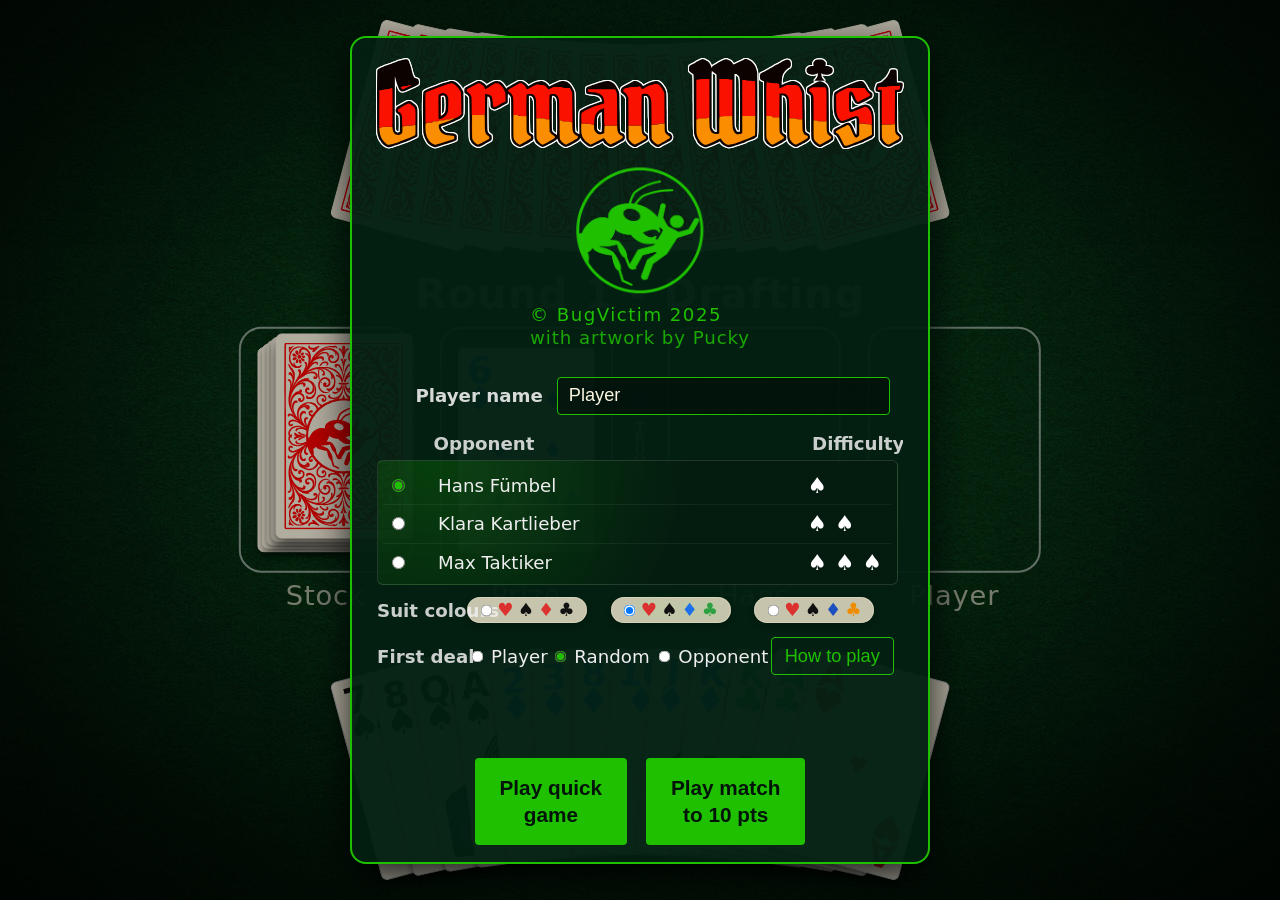
==== Index.html @ b6be08f4 "Add card-shove-2 flip SFX" ====
<!DOCTYPE html>
<html lang="en">
<head>
  <meta charset="UTF-8" />
  <meta name="viewport" content="width=device-width, initial-scale=1.0" />
  <title>German Whist Prototype</title>
  <link rel="stylesheet" href="./gw.css">
</head>
<body>
  <div id="game-area">
    <div id="info-bar"></div>

    <!-- Name labels -->
    <div id="ai-name" class="name-label"></div>
    <div id="player-name" class="name-label"></div>

    <div class="row" id="top-row">
      <div id="ai-hand"></div>
      <div id="ai-won" class="won-stack"></div>
    </div>

    <!-- Round label, overlaid, does not move the boxes -->
    <div id="round-label"></div>

    <!-- Centre trump marker (painted on baize) -->
    <div id="trump-marker">
      <div id="trump-suit-top" class="trump-suit">?</div>

      <div id="trump-word" class="trump-word" aria-label="TRUMP">
        <span>T</span><span>R</span><span>U</span><span>M</span><span>P</span>
      </div>

      <div id="trump-suit-bottom" class="trump-suit">?</div>
    </div>

    <div id="table">
      <div class="table-slot" id="deck-area">
        <div class="deck-col">
          <div>Stock</div>
          <div id="deck-slot"></div>
        </div>
        <div class="deck-col">
          <div>Prize</div>
          <div id="prize-slot"></div>
        </div>
      </div>

      <div class="table-slot" id="ai-play-area">
        <div>AI play</div>
        <div id="ai-play-slot"></div>
      </div>

      <div class="table-slot" id="player-play-area">
        <div>You</div>
        <div id="player-play-slot"></div>
      </div>
    </div>

    <div class="row">
      <div id="player-hand"></div>
      <div id="player-won" class="won-stack"></div>
    </div>

    <div id="controls"></div>
  </div>

<!-- START OVERLAY -->
<div id="start-overlay">
  <div id="start-panel">

    <div class="start-panel-header">
      <div class="start-header">
        <img src="GWText.svg" alt="German Whist" class="start-title-logo">
      </div>

      <div class="start-logo-row">
        <img src="logo.svg" alt="BugVictim logo" class="start-logo">
        <div class="start-copyright-group">
          <div class="start-copyright">© BugVictim 2025</div>
          <div class="start-artwork-credit">with artwork by Pucky</div>
        </div>
      </div>
    </div>

    <div class="start-panel-content">

    <div class="start-body">

      <!-- PLAYER NAME -->
      <div class="start-field-row">
        <label for="player-name-input">Player name</label>
        <input id="player-name-input"
               type="text"
               value="Player"
               placeholder="Player"
               maxlength="20">
      </div>

      <!-- OPPONENT -->
      <div class="opponent-block">
        <div class="opponent-title-row">
          <div></div>
          <div>Opponent</div>
          <div>Difficulty</div>
        </div>

        <div class="opponent-rows">

          <div class="opponent-row">
            <div>
              <input type="radio" name="opponent" id="opp-hans"
                     value="easy" data-label="Hans Fümbel" checked>
            </div>
            <label for="opp-hans" class="opponent-name">Hans Fümbel</label>
            <div class="opponent-rating"><span class="pip">♠</span></div>
          </div>

          <div class="opponent-row">
            <div>
              <input type="radio" name="opponent" id="opp-klara"
                     value="medium" data-label="Klara Kartlieber">
            </div>
            <label for="opp-klara" class="opponent-name">Klara Kartlieber</label>
            <div class="opponent-rating">
              <span class="pip">♠</span><span class="pip">♠</span>
            </div>
          </div>

          <div class="opponent-row">
            <div>
              <input type="radio" name="opponent" id="opp-max"
                     value="hard" data-label="Max Taktiker">
            </div>
            <label for="opp-max" class="opponent-name">Max Taktiker</label>
            <div class="opponent-rating">
              <span class="pip">♠</span><span class="pip">♠</span><span class="pip">♠</span>
            </div>
          </div>

        </div>
      </div>

      <!-- SUIT COLOURS -->
      <div class="suitcolors-block">
        <table class="settings4" id="suitcolors-table" role="presentation">
          <tr>
            <th class="settings4-label">Suit colours</th>
            <td class="settings4-opt">
              <label class="suit-pill">
                <input type="radio" name="suitcolors" value="classic">
                <span class="pill-suits classic">
                  <span>♥</span><span>♠</span><span>♦</span><span>♣</span>
                </span>
              </label>
            </td>
            <td class="settings4-opt">
              <label class="suit-pill">
                <input type="radio" name="suitcolors" value="rbbg" checked>
                <span class="pill-suits rbbg">
                  <span>♥</span><span>♠</span><span>♦</span><span>♣</span>
                </span>
              </label>
            </td>
            <td class="settings4-opt">
              <label class="suit-pill">
                <input type="radio" name="suitcolors" value="rbbo">
                <span class="pill-suits rbbo">
                  <span>♥</span><span>♠</span><span>♦</span><span>♣</span>
                </span>
              </label>
            </td>
          </tr>
        </table>
      </div>

      <!-- FIRST DEAL -->
      <div class="firstdeal-block">
<table class="firstdeal-table" role="presentation">
  <colgroup>
    <col style="width:18%;">  <!-- First deal label -->
    <col style="width:16%;">  <!-- Player -->
    <col style="width:20%;">  <!-- Random -->
    <col style="width:16%;">  <!-- Opponent -->
    <col style="width:30%;">  <!-- How to play -->
  </colgroup>          <tr>
            <td class="firstdeal-cell firstdeal-label">First deal</td>

            <td class="firstdeal-cell">
              <label class="firstdeal-option">
                <input type="radio" name="firstdeal" value="player">
                <span>Player</span>
              </label>
            </td>

            <td class="firstdeal-cell">
              <label class="firstdeal-option">
                <input type="radio" name="firstdeal" value="random" checked>
                <span>Random</span>
              </label>
            </td>

            <td class="firstdeal-cell">
              <label class="firstdeal-option">
                <input type="radio" name="firstdeal" value="opponent">
                <span>Opponent</span>
              </label>
            </td>

            <td class="firstdeal-cell firstdeal-actions" align="right">
              <button id="btn-instructions" type="button">How to play</button>
            </td>
          </tr>
        </table>
      </div>

    </div>
    </div> <!-- Close start-panel-content -->

    <!-- GAME RESULTS -->
    <div id="results-panel" style="display:none;">
      <div class="results-content">
        <h2 id="results-winner"></h2>
        <div id="results-subtitle"></div>
        <div id="results-ruler" aria-label="Score ruler"></div>
        <div id="results-match-table" style="display:none;"></div>
        <div class="results-buttons">
          <button id="btn-next-game" style="display:none;">Next Game</button>
          <button id="btn-close-results">Close</button>
        </div>
      </div>
    </div>

    <!-- MAIN BUTTONS -->
    <div class="start-panel-footer">
      <div class="start-buttons">
        <div class="start-buttons-main">
          <button id="btn-quick">Play quick<br>game</button>
          <button id="btn-match">Play match<br>to 10 pts</button>
        </div>
      </div>
    </div>

    <!-- INSTRUCTIONS -->
    <div id="instructions-panel" style="display:none;">
      <div class="instructions-content">

        <h3>Rules</h3>
        <ul>
          <li>A standard 52 card deck is used.</li>

          <li>
            Each player is dealt 13 cards.
            The next card turned face up becomes the first prize card
            and its suit determines trump for the entire game.
          </li>

          <li>The game is played in two rounds of 13 tricks.</li>

          <li>
            One player leads a trick by playing a card.
            The other player follows.
            You must follow suit if you can.
            If you cannot, you may play any card.
            The highest card of the suit led wins the trick, unless a trump is played, 
            in which case the highest trump wins.
          </li>

          <li>The winner of a trick leads the next trick.</li>

          <li>
            <strong>Round 1 - Drafting</strong><br>
            The winner of each trick takes the face up prize card.
            The loser draws the next card from the stock.
            A new prize card is then revealed.
          </li>

          <li>
            <strong>Round 2 - Scoring</strong><br>
            After the stock is empty, players play the remaining tricks
            using the hands they have built.
          </li>

          <li>
            The First deal setting decides who is the dealer in the first game. 
            The dealer alternates in subsequent games. The non-dealer leads the first trick.
          </li>

          <li>
            At the end of the game, you score 1 point for every trick won above six.
          </li>
        </ul>

        <h3>Tips</h3>
        <ul>
          <li>
            In Round 1 you are not just trying to win tricks.
            You are building a strong hand for Round 2.
          </li>

          <li>
            Sometimes it is better to lose a trick if you think
            the stock card will be better than the prize card.
          </li>

          <li>
            When it is your turn your name will glow
            and legal cards will rise slightly from your hand.
          </li>

          <li>
            If you cannot win a trick you should play your worst legal card.
          </li>

          <li>
            Keep track of trump and high cards that have already been played.
          </li>
        </ul>

      </div>

      <div class="instructions-footer">
        <button id="btn-instructions-done">Done</button>
      </div>
    </div>

  </div>
</div>

  <style>
    /* Suit colour settings (wiring comes later) */
    .suitcolors-block { margin-top: 12px; }
    .suitcolors-title { font-weight: 700; margin-bottom: 8px; }
    .suitcolors-row { display: grid; gap: 8px; }
    .suitcolors-option {
      display: grid;
      grid-template-columns: auto auto 1fr;
      align-items: center;
      gap: 10px;
      cursor: pointer;
      user-select: none;
    }
    .suitcolors-samples { display: inline-flex; gap: 6px; font-weight: 800; }
    .sc-heart, .sc-diamond { color: #dc322f; } /* default sample: red */
    .sc-spade, .sc-club { color: #111; }       /* default sample: black */
    .sc-blue { color: #1f6feb; }
    .sc-green { color: #2ea043; }
    .sc-diffblue { color: #1b4fbf; }
    .sc-orange { color: #f08c00; }
  </style>

  <script src="./AI3.js"></script>
  <script src="./gw-core.js"></script>

  <!-- standalone instructions overlay removed: instructions live inside the start overlay now -->

  <script>
    class TableView {
      constructor(cardView, dom) {
        this.cardView = cardView;
        this.dom = dom;
      }

      render(
        state,
        onPlayerCardClick,
        highlight = null,
        playerGapIndex = null,
        overrideTrickCards = null,
        legalMoves = null
      ) {
        this.renderHands(
          state.playerHand,
          state.aiHand,
          onPlayerCardClick,
          highlight,
          playerGapIndex,
          legalMoves
        );

        this.renderDeckAndPrize(state.stockCount, state.prizeCard, state.phase);

        const trickCardsForTable = overrideTrickCards ?? state.trickCards;
        this.renderTable(trickCardsForTable);

        this.renderWonStacks(state.playerWonCount, state.aiWonCount);

        if (document && document.body) {
          document.body.setAttribute("data-phase", state.phase);
        }
      }

      renderHands(
        playerCards,
        aiCards,
        onPlayerCardClick,
        highlight,
        playerGapIndex,
        legalMoves = null
      ) {
        const aiHandDiv = this.dom.aiHand;
        const playerHandDiv = this.dom.playerHand;

        aiHandDiv.innerHTML = "";
        playerHandDiv.innerHTML = "";

        const highlightPlayer = highlight && highlight.player ? highlight.player : [];
        const highlightAi     = highlight && highlight.ai ? highlight.ai      : [];

        const scale = layoutMetrics.scale;
        const insetBase = 18 * scale;
        const cardHeight = layoutMetrics.cardHeight;
        const containerHeight = cardHeight + 2 * insetBase;

        const aiCardTop = 0;
        const playerCardTop = containerHeight - cardHeight;

        const aiN = aiCards.length;
        const aiTotalSlots = Math.max(aiN, 1);
        const aiSlots = [];
        for (let i = 0; i < aiTotalSlots; i++) {
          aiSlots.push(computeAiFanSlot(i, aiTotalSlots, scale));
        }

        // --- AI HAND (backs only) ---
        aiCards.forEach((card, i) => {
          const pos = aiSlots[i];
          const back = this.cardView.createCardElement(null, { back: true });

          back.style.top = aiCardTop + "px";
          back.style.setProperty("--fan-x", pos.offsetX + "px");
          back.style.setProperty("--fan-y", pos.offsetY + "px");
          back.style.setProperty("--fan-angle", (-pos.angle) + "deg");

          back.style.zIndex = 100 + i;
          if (highlightAi.includes(card)) back.classList.add("card-highlight");
          aiHandDiv.appendChild(back);
        });

        // --- PLAYER HAND (sorted, with legal-move tagging) ---
        const indexed = playerCards.map((card, idx) => ({ card, idx }));
        // Player hand suit order: Spades, Diamonds, Clubs, Hearts (L→R)
        const suitOrder = { "♠": 0, "♦": 1, "♣": 2, "♥": 3 };
        indexed.sort((a, b) => {
          const s = suitOrder[a.card.suit] - suitOrder[b.card.suit];
          if (s !== 0) return s;
          return a.card.value - b.card.value;
        });

        const anim = window.__playerAnim || null;

        let staticList = indexed;
        let totalSlots;

        if (anim) {
          let removed = false;
          staticList = indexed.filter(obj => {
            if (!removed && obj.card === anim.card) {
              removed = true;
              return false;
            }
            return true;
          });
          totalSlots = staticList.length + 1;
        } else {
          totalSlots = indexed.length;
        }

        const slots = [];
        for (let i = 0; i < totalSlots; i++) {
          slots.push(computePlayerFanSlot(i, totalSlots, scale));
        }

        let staticIndex = 0;

        const drawStaticCard = (slot, cardObj) => {
          const pos = slots[slot];
          const div = this.cardView.createCardElement(cardObj.card, { clickable: true });

          div.style.top  = playerCardTop + "px";
          div.style.setProperty("--fan-x", pos.offsetX + "px");
          div.style.setProperty("--fan-y", pos.offsetY + "px");
          div.style.setProperty("--fan-angle", pos.angle + "deg");

          div.style.zIndex = slot + 100;

          const isLegal =
            Array.isArray(legalMoves) && legalMoves.includes(cardObj.idx);

          if (isLegal) {
            div.classList.add("legal-move");
          }

          if (highlightPlayer.includes(cardObj.card)) {
            div.classList.add("card-highlight");
          }

          div.addEventListener("click", (e) =>
            onPlayerCardClick(cardObj.idx, e.currentTarget)
          );
          playerHandDiv.appendChild(div);
        };

        for (let slot = 0; slot < totalSlots; slot++) {
          if (anim && slot === anim.destSlot) {
            const pos = slots[slot];

            let div;
            if (anim.sourceType === "deck") {
              div = this.cardView.createCardElement(null, { back: true });
            } else {
              div = this.cardView.createCardElement(anim.card);
            }

            const dx = anim.curX - anim.destX;
            const dy = anim.curY - anim.destY;
            const ang = (1 - anim.progress) * 0 + anim.progress * pos.angle;

            div.style.top  = playerCardTop + "px";
            div.style.setProperty("--fan-x", (pos.offsetX + dx) + "px");
            div.style.setProperty("--fan-y", (pos.offsetY + dy) + "px");
            div.style.setProperty("--fan-angle", ang + "deg");

            div.style.zIndex = slot + 100;
            div.classList.add("card-incoming-player");
            playerHandDiv.appendChild(div);
            continue;
          }

          if (staticIndex < staticList.length) {
            drawStaticCard(slot, staticList[staticIndex]);
            staticIndex++;
          }
        }
      }

      renderDeckAndPrize(stockCount, prizeCard, phase) {
        const deckSlot = this.dom.deckSlot;
        const prizeSlot = this.dom.prizeSlot;
        deckSlot.innerHTML = "";
        prizeSlot.innerHTML = "";

        deckSlot.style.position = "relative";

        const suppressPrize = (phase === "draw" && window.__delayPrizeReveal);

        if (stockCount > 0 && phase === "draw") {
          let visibleLayers;
          if (stockCount >= 20) visibleLayers = 5;
          else if (stockCount >= 15) visibleLayers = 4;
          else if (stockCount >= 9) visibleLayers = 3;
          else if (stockCount >= 4) visibleLayers = 2;
          else visibleLayers = 1;

          const scale = layoutMetrics.scale;

          for (let i = 0; i < visibleLayers; i++) {
            const backCard = this.cardView.createCardElement(null, { back: true });
            backCard.style.position = "absolute";

            const xOffset = i * 2 * scale;
            const yOffset = -i * 1.5 * scale;

            backCard.style.left = "50%";
            backCard.style.top  = "50%";
            backCard.style.transform =
              `translate(-50%, -50%) translate(${xOffset}px, ${yOffset}px)`;

            backCard.style.zIndex = 100 + i;
            backCard.style.boxShadow =
              (i === visibleLayers - 1)
                ? `0 ${4 * scale}px ${6 * scale}px rgba(0,0,0,0.55)`
                : `0 ${2 * scale}px ${3 * scale}px rgba(0,0,0,0.35)`;

            deckSlot.appendChild(backCard);
          }
        }

        if (prizeCard && phase === "draw" && !suppressPrize) {
          prizeSlot.appendChild(this.cardView.createCardElement(prizeCard));
        }
      }

      renderTable(trickCards) {
        const aiSlot = this.dom.aiPlaySlot;
        const playerSlot = this.dom.playerPlaySlot;

        aiSlot.innerHTML = "";
        playerSlot.innerHTML = "";

        const aiCard = trickCards.find(t => t.who === "ai");
        const playerCard = trickCards.find(t => t.who === "player");

        if (aiCard) aiSlot.appendChild(this.cardView.createCardElement(aiCard.card));
        if (playerCard) playerSlot.appendChild(this.cardView.createCardElement(playerCard.card));
      }

      renderWonStacks(playerWonCount, aiWonCount) {
        const aiWonDiv = this.dom.aiWon;
        const playerWonDiv = this.dom.playerWon;
        aiWonDiv.innerHTML = "";
        playerWonDiv.innerHTML = "";

        const paintStack = (root, count, direction) => {
          const s = layoutMetrics.scale;
          const step = 24 * s;

          for (let i = 0; i < count; i++) {
            const img = document.createElement("img");
            img.src = "trick.png";
            img.className = "won-trick";

            const y = (direction === "down") ? i * step : -i * step;

            img.style.left = "0px";
            img.style.top = `${y}px`;

            root.appendChild(img);
          }
        };

        paintStack(aiWonDiv, aiWonCount, "down");
        paintStack(playerWonDiv, playerWonCount, "up");
      }

      setStatus(msg) {
        console.log(msg);
      }
    }

    class GameController {
      constructor() {
        this.game = new GermanWhistGame();

        // IMPORTANT: AI difficulty wiring happens here
        // Your AI3.js should accept either:
        //   new GermanWhistAIEngine({ difficulty: "easy"|"medium"|"hard" })
        // OR expose setDifficulty(d)
        this.difficulty = "easy";
        this.aiEngine = new GermanWhistAIEngine({ difficulty: this.difficulty });

        this.ANIM_DURATION = 900;
        this.ANIM_EASE = t => t * t * (3 - 2 * t);
        this.animating = false;
        this.aiTravel = null;

        this.pendingTrickResolution = false;
        this.overlayActive = true;

        this.playerName = "Player";
        this.opponentName = "Hans Fümbel";
        this.opponentId = "opp-hans";
        this.firstDealMode = "random";
        this.matchTarget = 1;
        this.matchMode = "quick";
        this.suitColors = "rbbg"; // default suit colours profile

        // Match score tracking
        this.playerMatchScore = 0;
        this.aiMatchScore = 0;
        this.matchHistory = []; // Array of {playerTricks, aiTricks, playerPoints, aiPoints}

        // SFX
        this.sfx = {
          cardPlace2: new Audio("card-place-2.ogg"),
          cardShove2: new Audio("card-shove-2.ogg")
        };
        this.sfx.cardPlace2.preload = "auto";
        this.sfx.cardPlace2.volume = 0.8;
        try { this.sfx.cardPlace2.load(); } catch (e) { /* ignore */ }

        this.sfx.cardShove2.preload = "auto";
        this.sfx.cardShove2.volume = 0.25;
        try { this.sfx.cardShove2.load(); } catch (e) { /* ignore */ }

        // Load saved settings if available
        try {
          const savedName = localStorage.getItem("gw_playerName");
          if (savedName) this.playerName = savedName;

          const savedOppId = localStorage.getItem("gw_opponentId");
          if (savedOppId) this.opponentId = savedOppId;

          const savedDiff = localStorage.getItem("gw_difficulty");
          if (savedDiff) this.difficulty = savedDiff;

          const savedFirst = localStorage.getItem("gw_firstDeal");
          if (savedFirst) this.firstDealMode = savedFirst;

          const savedMode = localStorage.getItem("gw_matchMode");
          if (savedMode) {
            this.matchMode = savedMode;
            this.matchTarget = (savedMode === "match") ? 10 : 1;
          }

          const savedSuit = localStorage.getItem("gw_suitcolors");
          if (savedSuit) this.suitColors = savedSuit;
        } catch (e) { /* ignore */ }

        // Ensure AI engine reflects loaded difficulty immediately
        if (this.aiEngine && typeof this.aiEngine.setDifficulty === "function") {
          this.aiEngine.setDifficulty(this.difficulty);
        } else if (this.aiEngine && this.aiEngine.config) {
          this.aiEngine.config.difficulty = this.difficulty;
        }

        const cardView = new CardView();
        this.view = new TableView(cardView, {
          aiHand: document.getElementById("ai-hand"),
          playerHand: document.getElementById("player-hand"),
          deckSlot: document.getElementById("deck-slot"),
          prizeSlot: document.getElementById("prize-slot"),
          aiPlaySlot: document.getElementById("ai-play-slot"),
          playerPlaySlot: document.getElementById("player-play-slot"),
          aiWon: document.getElementById("ai-won"),
          playerWon: document.getElementById("player-won")
        });

        this.aiNameEl = document.getElementById("ai-name");
        this.playerNameEl = document.getElementById("player-name");

        const newGameBtn = document.getElementById("new-game-btn");
        if (newGameBtn) {
          newGameBtn.addEventListener("click", () => this.startNewGame());
        }

        this.bindStartOverlay();

        this.updateNameLabels();
        this.startNewGame();
        this.updateTurnHighlight();

        requestAnimationFrame(() => this.positionTrumpMarker());
      }

      playSfx(audio) {
        if (!audio) return;
        try {
          audio.currentTime = 0;
          const p = audio.play();
          if (p && typeof p.catch === "function") p.catch(() => {});
        } catch (e) { /* ignore */ }
      }

      bindStartOverlay() {
        const overlay = document.getElementById("start-overlay");
        const nameInput = document.getElementById("player-name-input");
        const opponentRadios = document.querySelectorAll('input[name="opponent"]');
        const firstDealRadios = document.querySelectorAll('input[name="firstdeal"]');
        const suitRadios = document.querySelectorAll('input[name="suitcolors"]');
        const quickBtn = document.getElementById("btn-quick");
        const matchBtn = document.getElementById("btn-match");
        const instrBtn = document.getElementById("btn-instructions");
        const instrPanel = document.getElementById("instructions-panel");
        const instrDone = document.getElementById("btn-instructions-done");
        const logoRow = overlay.querySelector('.start-logo-row');
        const startBody = overlay.querySelector('.start-body');
        const startButtons = overlay.querySelector('.start-buttons');

        this.startOverlay = overlay;
        this.playerNameInput = nameInput;

        document.body.classList.add("overlay-active");

        if (nameInput) {
          nameInput.value = this.playerName || "Player";
        }

        if (opponentRadios.length) {
          let found = false;
          opponentRadios.forEach(r => {
            if (r.id === this.opponentId) {
              r.checked = true;
              found = true;
            }
          });
          if (!found) {
            document.getElementById(this.opponentId)?.setAttribute("checked", "checked");
          }
        }

        if (firstDealRadios.length) {
          firstDealRadios.forEach(r => {
            r.checked = (r.value === this.firstDealMode);
          });
        }

        if (suitRadios.length) {
          suitRadios.forEach(r => {
            r.checked = (r.value === this.suitColors);
          });
        }

        const chooseOpponent = () => {
          let oppName = "Hans Fümbel";
          let difficulty = "easy";
          let oppId = "opp-hans";
          opponentRadios.forEach(r => {
            if (r.checked) {
              oppName = r.dataset.label || r.value;
              difficulty = r.value;
              oppId = r.id;
            }
          });
          this.opponentName = oppName;
          this.difficulty = difficulty;
          this.opponentId = oppId;

          // IMPORTANT: push selection into AI immediately
          if (this.aiEngine && typeof this.aiEngine.setDifficulty === "function") {
            this.aiEngine.setDifficulty(this.difficulty);
          } else if (this.aiEngine && this.aiEngine.config) {
            this.aiEngine.config.difficulty = this.difficulty;
          }
        };

        const chooseFirstDeal = () => {
          let mode = "random";
          firstDealRadios.forEach(r => {
            if (r.checked) mode = r.value;
          });
          this.firstDealMode = mode;
        };

        const applySuitColorsClass = (mode) => {
          const cls = ["suitcolors-classic", "suitcolors-rbbg", "suitcolors-rbbo"];
          document.body.classList.remove(...cls);
          document.body.classList.add(`suitcolors-${mode}`);
        };

        const chooseSuitColors = () => {
          let mode = this.suitColors || "rbbg";
          suitRadios.forEach(r => { if (r.checked) mode = r.value; });
          this.suitColors = mode;
          applySuitColorsClass(mode);
          try { localStorage.setItem("gw_suitcolors", this.suitColors); } catch (e) { /* ignore */ }
        };

        chooseOpponent();
        chooseFirstDeal();
        chooseSuitColors();

        if (suitRadios.length) {
          suitRadios.forEach(r => r.addEventListener('change', chooseSuitColors));
        }

        const startHandler = (mode) => {
          if (!overlay) return;

          const rawName = nameInput && nameInput.value
            ? nameInput.value.trim()
            : "";
          this.playerName = rawName || "Player";

          chooseOpponent();
          chooseFirstDeal();

          this.matchMode = (mode === "match") ? "match" : "quick";
          this.matchTarget = (mode === "match") ? 10 : 1;

          try {
            localStorage.setItem("gw_playerName", this.playerName);
            localStorage.setItem("gw_opponentId", this.opponentId);
            localStorage.setItem("gw_difficulty", this.difficulty);
            localStorage.setItem("gw_firstDeal", this.firstDealMode);
            localStorage.setItem("gw_matchMode", this.matchMode);
            localStorage.setItem("gw_suitcolors", this.suitColors);
          } catch (e) { /* ignore */ }

          overlay.style.display = "none";
          this.overlayActive = false;
          document.body.classList.remove("overlay-active");

          this.updateNameLabels();
          this.updateTurnHighlight();
          this.startNewGame();

          requestAnimationFrame(() => this.positionTrumpMarker());
        };

        if (quickBtn) quickBtn.addEventListener("click", () => startHandler("quick"));
        if (matchBtn) matchBtn.addEventListener("click", () => startHandler("match"));

        if (instrBtn && instrPanel) {
          instrBtn.addEventListener("click", () => {
            // Measure and lock the start panel height so hiding inner
            // elements doesn't cause the panel to collapse and produce
            // an artificially small scroller.
            const startPanelEl = document.getElementById('start-panel');
            if (startPanelEl) {
              const r = startPanelEl.getBoundingClientRect();
              startPanelEl.style.height = Math.round(r.height) + 'px';
              startPanelEl.classList.add('instructions-open');
            }

            // hide the normal body and buttons (they are replaced by instructions)
            if (startBody) startBody.style.display = 'none';
            if (startButtons) startButtons.style.display = 'none';

            // show our instructions panel (CSS makes it flex:1 inside the panel)
            instrPanel.style.display = 'flex';
            document.body.classList.add("overlay-active");
            this.overlayActive = true;

            if (instrDone) setTimeout(() => instrDone.focus(), 50);
          });
        }

        if (instrDone && instrPanel) {
          instrDone.addEventListener("click", () => {
            // Restore start overlay UI
            const startPanelEl = document.getElementById('start-panel');
            if (startPanelEl) {
              startPanelEl.classList.remove('instructions-open');
              startPanelEl.style.height = '';
            }

            if (startBody) startBody.style.display = '';
            if (startButtons) startButtons.style.display = '';

            instrPanel.style.display = "none";
            document.body.classList.remove("overlay-active");
            this.overlayActive = false;
            if (instrBtn) instrBtn.focus();
          });
        }

        // Allow Escape to close the instructions panel when open
        document.addEventListener("keydown", (ev) => {
          if (ev.key === "Escape" && instrPanel && instrPanel.style.display !== "none") {
            const startPanelEl = document.getElementById('start-panel');
            if (startPanelEl) {
              startPanelEl.classList.remove('instructions-open');
              startPanelEl.style.height = '';
            }

            if (startBody) startBody.style.display = '';
            if (startButtons) startButtons.style.display = '';

            instrPanel.style.display = "none";
            document.body.classList.remove("overlay-active");
            this.overlayActive = false;
            if (instrBtn) instrBtn.focus();
          }
        });

        // Cheat key for testing: press 'p' to force game over with a random
        // split of 13 scoring-phase tricks, then show the results overlay.
        document.addEventListener("keydown", (ev) => {
          if (ev.key !== "p" && ev.key !== "P") return;
          if (ev.defaultPrevented) return;
          if (this.overlayActive) return;
          if (this.animating) return;

          ev.preventDefault();
          this.cheatEndGameRandom();
        });
      }

      cheatEndGameRandom() {
        const total = 13;
        const playerTricks = Math.floor(Math.random() * (total + 1));
        const aiTricks = total - playerTricks;

        // Force the score-phase counters used by the results overlay.
        if (!this.game.scoreScorePhase) this.game.scoreScorePhase = { player: 0, ai: 0 };
        this.game.scoreScorePhase.player = playerTricks;
        this.game.scoreScorePhase.ai = aiTricks;

        // Optional: keep the on-table won-token stacks consistent if visible.
        if (Array.isArray(this.game.playerWon)) this.game.playerWon = new Array(playerTricks).fill(1);
        if (Array.isArray(this.game.aiWon)) this.game.aiWon = new Array(aiTricks).fill(1);

        const resultText = (typeof this.game.getFinalResultText === "function")
          ? this.game.getFinalResultText()
          : "Game over.";

        this.showGameResults(resultText);
      }

      showGameResults(resultText) {
        const overlay = document.getElementById("start-overlay");
        const startPanel = document.getElementById("start-panel");
        const resultsPanel = document.getElementById("results-panel");
        const resultsWinner = document.getElementById("results-winner");
        const resultsSubtitle = document.getElementById("results-subtitle");
        const resultsRuler = document.getElementById("results-ruler");
        const resultsMatchTable = document.getElementById("results-match-table");
        const nextGameBtn = document.getElementById("btn-next-game");
        const closeBtn = document.getElementById("btn-close-results");

        if (!overlay || !resultsPanel) return;

        const startBody = overlay.querySelector('.start-body');
        const startButtons = overlay.querySelector('.start-buttons');

        // Match tracking may be missing if the page wasn't refreshed after updates
        if (typeof this.playerMatchScore !== "number") this.playerMatchScore = 0;
        if (typeof this.aiMatchScore !== "number") this.aiMatchScore = 0;
        if (!Array.isArray(this.matchHistory)) this.matchHistory = [];

        // Get game results
        const playerTricks = this.game.scoreScorePhase.player;
        const aiTricks = this.game.scoreScorePhase.ai;
        const playerPoints = Math.max(0, playerTricks - 6);
        const aiPoints = Math.max(0, aiTricks - 6);

        const isMatch = this.matchMode === "match";

        // Update match scores (match mode only)
        if (isMatch) {
          this.playerMatchScore += playerPoints;
          this.aiMatchScore += aiPoints;
          this.matchHistory.push({ playerTricks, aiTricks, playerPoints, aiPoints });
        }

        const matchOver = isMatch && (this.playerMatchScore >= this.matchTarget || this.aiMatchScore >= this.matchTarget);

        const aiBox = document.querySelector("#ai-play-area > div:first-child");
        const playerBox = document.querySelector("#player-play-area > div:first-child");
        const aiShort = (aiBox && aiBox.textContent && aiBox.textContent.trim())
          ? aiBox.textContent.trim()
          : this.opponentName;
        const playerShort = (playerBox && playerBox.textContent && playerBox.textContent.trim())
          ? playerBox.textContent.trim()
          : this.playerName;

        // Determine winner
        const winnerIsPlayer = playerTricks > aiTricks;
        const winnerIsAi = aiTricks > playerTricks;

        const scopeWord = (isMatch && matchOver) ? "match" : "game";

        let winnerText = "";
        if (winnerIsPlayer) winnerText = `${playerShort} wins ${scopeWord}!`;
        else winnerText = `${aiShort} wins ${scopeWord}!`;

        if (resultsWinner) {
          resultsWinner.textContent = winnerText;
        }

        // Subtitle: winner + points (match total if match is over; else points from this game)
        if (resultsSubtitle) {
          const winnerName = winnerIsPlayer ? playerShort : aiShort;
          const points = (isMatch && matchOver)
            ? (winnerIsPlayer ? this.playerMatchScore : this.aiMatchScore)
            : (winnerIsPlayer ? playerPoints : aiPoints);

          const subtitle = `${winnerName} wins ${points} point${points === 1 ? "" : "s"}`;
          resultsSubtitle.textContent = subtitle;
        }

        if (resultsRuler) {
          this.renderResultsRuler({
            container: resultsRuler,
            playerTricks,
            aiTricks
          });
        }

        // Show match table if in match mode
        if (resultsMatchTable) {
          if (isMatch && this.matchHistory.length > 0) {
            let table = '<table><thead><tr><th>Round</th><th>' + this.playerName + '</th><th>' + this.opponentName + '</th></tr></thead><tbody>';
            this.matchHistory.forEach((round, idx) => {
              table += `<tr><td>${idx + 1}</td><td>${round.playerPoints}</td><td>${round.aiPoints}</td></tr>`;
            });
            table += `<tr style="font-weight:700;"><td>Total</td><td>${this.playerMatchScore}</td><td>${this.aiMatchScore}</td></tr>`;
            table += '</tbody></table>';
            resultsMatchTable.innerHTML = table;
            resultsMatchTable.style.display = 'block';
          } else {
            resultsMatchTable.style.display = 'none';
          }
        }

        // Show overlay
        overlay.style.display = "flex";
        this.overlayActive = true;
        document.body.classList.add("overlay-active");

        // Switch to results mode (do not lock height)
        if (startPanel) {
          startPanel.classList.add('results-open');
        }

        // Hide normal body and buttons
        if (startBody) startBody.style.display = 'none';
        if (startButtons) startButtons.style.display = 'none';

        // Show results panel
        resultsPanel.style.display = 'flex';

        // Configure buttons based on match status
        if (nextGameBtn) {
          if (isMatch && !matchOver) {
            // Match in progress - show Next Game button
            nextGameBtn.style.display = 'inline-block';
            nextGameBtn.onclick = () => {
              this.hideGameResults({ hideOverlay: true });
              this.startNewGame();
            };
          } else {
            nextGameBtn.style.display = 'none';
          }
        }

        // Close button - hidden during an unfinished match
        if (closeBtn) {
          const showClose = (!isMatch) || matchOver;
          closeBtn.style.display = showClose ? 'inline-block' : 'none';

          closeBtn.onclick = () => {
            // Reset match scores for new match
            this.playerMatchScore = 0;
            this.aiMatchScore = 0;
            this.matchHistory = [];
            this.hideGameResults({ hideOverlay: false });
          };
        }
      }

      renderResultsRuler({ container, playerTricks, aiTricks }) {
        if (!container) return;

        const clampTricks = (n) => {
          const v = Number.isFinite(n) ? Math.trunc(n) : 0;
          return Math.max(0, Math.min(13, v));
        };

        const pT = clampTricks(playerTricks);
        const aT = clampTricks(aiTricks);

        container.innerHTML = "";
        container.className = "results-ruler";

        const aiBox = document.querySelector("#ai-play-area > div:first-child");
        const playerBox = document.querySelector("#player-play-area > div:first-child");
        const aiLabelText = (aiBox && aiBox.textContent && aiBox.textContent.trim()) ? aiBox.textContent.trim() : "CPU";
        const playerLabelText = (playerBox && playerBox.textContent && playerBox.textContent.trim()) ? playerBox.textContent.trim() : "PL";

        const layout = document.createElement("div");
        layout.className = "ruler-layout";

        const makeLabelCell = (txt) => {
          const el = document.createElement("div");
          el.className = "ruler-label";
          el.textContent = txt || "";
          return el;
        };

        const makeScaleGrid = (cls, fillCell) => {
          const grid = document.createElement("div");
          grid.className = `ruler-grid ${cls}`;
          for (let i = 0; i < 14; i++) {
            const cell = document.createElement("div");
            cell.className = "ruler-cell";
            if (fillCell) fillCell(cell, i);
            grid.appendChild(cell);
          }
          return grid;
        };

        // Top: points 1..7 aligned to tricks 7..13
        layout.appendChild(makeLabelCell(""));
        layout.appendChild(
          makeScaleGrid("ruler-top", (cell, i) => {
            if (i >= 7) cell.textContent = String(i - 6);
          })
        );

        // Middle: line + ticks
        layout.appendChild(makeLabelCell(""));
        const track = document.createElement("div");
        track.className = "ruler-track";
        const line = document.createElement("div");
        line.className = "ruler-line";
        track.appendChild(line);
        track.appendChild(
          makeScaleGrid("ruler-track-grid", (cell, i) => {
            const tick = document.createElement("div");
            tick.className = (i === 6) ? "ruler-tick ruler-tick-mid" : "ruler-tick";
            cell.appendChild(tick);
          })
        );
        layout.appendChild(track);

        // Bottom: tricks 0..13
        layout.appendChild(makeLabelCell(""));
        layout.appendChild(
          makeScaleGrid("ruler-bottom", (cell, i) => {
            cell.textContent = String(i);
          })
        );

        const makeMarkerRow = (labelText, trickIndex) => {
          layout.appendChild(makeLabelCell(labelText));
          layout.appendChild(
            makeScaleGrid("ruler-marker-grid", (cell, i) => {
              if (i !== trickIndex) return;
              const img = document.createElement("img");
              img.src = "trick.png";
              img.alt = "";
              img.className = "ruler-token";
              cell.appendChild(img);
            })
          );
        };

        makeMarkerRow(playerLabelText, pT);
        makeMarkerRow(aiLabelText, aT);

        container.appendChild(layout);
      }

      hideGameResults({ hideOverlay } = { hideOverlay: false }) {
        const overlay = document.getElementById("start-overlay");
        const startPanel = document.getElementById("start-panel");
        const resultsPanel = document.getElementById("results-panel");
        const resultsRuler = document.getElementById("results-ruler");

        if (!overlay) return;

        const startBody = overlay.querySelector('.start-body');
        const startButtons = overlay.querySelector('.start-buttons');

        if (startPanel) {
          startPanel.classList.remove('results-open');
          startPanel.style.height = '';
        }

        if (startBody) startBody.style.display = '';
        if (startButtons) startButtons.style.display = '';

        if (resultsPanel) resultsPanel.style.display = 'none';
        if (resultsRuler) resultsRuler.innerHTML = '';

        if (hideOverlay) {
          overlay.style.display = "none";
          document.body.classList.remove("overlay-active");
          this.overlayActive = false;
        }
      }

      startNewGame() {
        this.game.startNewGame();

        // Apply first-deal preference (who deals first). In Whist, non-dealer leads.
        const pickInitialDealer = () => {
          if (this.firstDealMode === "player") return "player";
          if (this.firstDealMode === "opponent") return "ai";
          return Math.random() < 0.5 ? "player" : "ai";
        };

        const dealer = pickInitialDealer();
        const leader = dealer === "player" ? "ai" : "player"; // non-dealer leads first trick

        this.game.leader = leader;
        this.game.turn = leader;
        this.game.currentTrick = new Trick(leader);

        // IMPORTANT: keep AI difficulty, but reset memory
        if (this.aiEngine) {
          if (typeof this.aiEngine.resetMemory === "function") this.aiEngine.resetMemory();
          if (typeof this.aiEngine.setDifficulty === "function") this.aiEngine.setDifficulty(this.difficulty);
          else if (this.aiEngine.config) this.aiEngine.config.difficulty = this.difficulty;
        }

        window.__playerAnim = null;
        this.aiTravel = null;
        this.animating = false;
        this.pendingTrickResolution = false;
        this.render();
        this.view.setStatus("New game. Draw phase.");

        requestAnimationFrame(() => this.positionTrumpMarker());

        // If AI is set to lead first, let it play after initial render
        if (!this.overlayActive && leader === "ai") {
          setTimeout(() => this.aiTurn(), 250);
        }
      }

      updateNameLabels() {
        const playerFull = (this.playerName && this.playerName.trim()) || "Player";
        const opponentFull = (this.opponentName && this.opponentName.trim()) || "Opponent";

        if (this.playerNameEl) this.playerNameEl.textContent = playerFull;
        if (this.aiNameEl) this.aiNameEl.textContent = opponentFull;

        const makeOpponentBoxLabel = (full) => {
          const trimmed = full.trim();
          if (!trimmed) return "Opponent";
          const parts = trimmed.split(/\s+/);
          return parts[0] || "Opponent";
        };

        const makePlayerBoxLabel = (full) => {
          const trimmed = full.trim();
          if (!trimmed) return "Player";

          const words = trimmed.split(/\s+/);

          if (words[0].length <= 12) return words[0];

          const shortWord = words.find(w => w.length <= 12);
          if (shortWord) return shortWord;

          return "Player";
        };

        let opponentBoxLabel = makeOpponentBoxLabel(opponentFull);
        let playerBoxLabel   = makePlayerBoxLabel(playerFull);

        if (opponentBoxLabel === playerBoxLabel) {
          opponentBoxLabel = "CPU";
          playerBoxLabel   = "Player";
        }

        const aiBox = document.querySelector("#ai-play-area > div:first-child");
        const playerBox = document.querySelector("#player-play-area > div:first-child");

        if (aiBox) aiBox.textContent = opponentBoxLabel;
        if (playerBox) playerBox.textContent = playerBoxLabel;
      }

      updateTurnHighlight() {
        if (!this.playerNameEl || !this.aiNameEl) return;

        this.playerNameEl.classList.remove("turn-glow");
        this.aiNameEl.classList.remove("turn-glow");

        if (document && document.body) {
          document.body.classList.remove("player-turn", "ai-turn");
        }

        if (this.overlayActive || this.pendingTrickResolution || this.animating) return;

        const playerReady = this.playerInputReady();
        const aiReady     = (!this.animating && this.game.turn === "ai");

        if (aiReady) {
          this.aiNameEl.classList.add("turn-glow");
          if (document && document.body) document.body.classList.add("ai-turn");
        }

        if (playerReady) {
          this.playerNameEl.classList.add("turn-glow");
          if (document && document.body) document.body.classList.add("player-turn");
        }
      }

      playerInputReady() {
        return (
          !this.overlayActive &&
          !this.animating &&
          this.game.turn === "player"
        );
      }

      positionTrumpMarker() {
        const marker = document.getElementById("trump-marker");
        const prize  = document.getElementById("prize-slot");
        const aiPlay = document.getElementById("ai-play-slot");
        const playerPlay = document.getElementById("player-play-slot");
        const game   = document.getElementById("game-area");

        if (!marker || !aiPlay || !playerPlay || !game) return;

        const phase = document.body.getAttribute("data-phase");

        let leftEl, rightEl;

        // ---- CONCRETE ANCHORS ----
        if (phase === "score") {
          // Round 2: centre between AI and Player
          leftEl  = aiPlay;
          rightEl = playerPlay;
        } else {
          // Round 1: centre between Prize and AI
          if (!prize) return;
          leftEl  = prize;
          rightEl = aiPlay;
        }

        const rLeft  = leftEl.getBoundingClientRect();
        const rRight = rightEl.getBoundingClientRect();
        const rGame  = game.getBoundingClientRect();

        const gapMidX = (rLeft.right + rRight.left) / 2;
        const slotsMidY = (rLeft.top + rLeft.bottom) / 2;

        marker.style.left = (gapMidX - rGame.left) + "px";
        marker.style.top  = (slotsMidY - rGame.top) + "px";

        const gapWidth = Math.max(0, rRight.left - rLeft.right);
        const scale = (window.layoutMetrics?.scale || 1);
        const safety = 8 * scale;

        marker.style.maxWidth = Math.max(0, gapWidth - safety) + "px";

        const slotH = rLeft.bottom - rLeft.top;
        const availW = gapWidth - safety;

        const suitPx = Math.max(
          14 * scale,
          Math.min(34 * scale, availW * 0.9, slotH * 0.32)
        );

        const wordPx = Math.max(
          8 * scale,
          Math.min(14 * scale, suitPx * 0.45)
        );

        const topSuit = document.getElementById("trump-suit-top");
        const botSuit = document.getElementById("trump-suit-bottom");
        const word    = document.getElementById("trump-word");

        if (topSuit) topSuit.style.fontSize = suitPx + "px";
        if (botSuit) botSuit.style.fontSize = suitPx + "px";
        if (word)    word.style.fontSize    = wordPx + "px";
      }

      render(highlight = null) {
        if (this.animating) return;

        const state = this.game.getViewState();

        const legalMoves = this.playerInputReady()
          ? this.game.getLegalMovesFor("player")
          : [];

        this.view.render(
          state,
          (idx, el) => this.handlePlayerCardClick(idx, el),
          highlight,
          window.__playerAnim ? window.__playerAnim.destSlot : null,
          null,
          legalMoves
        );

        this.updateTurnHighlight();

        const roundEl = document.getElementById("round-label");
        if (roundEl) {
          let roundText = "";
          if (state.phase === "draw") roundText = "Round 1 - Drafting";
          else if (state.phase === "score") roundText = "Round 2 - Scoring";
          roundEl.textContent = roundText;
        }

        const topSuit = document.getElementById("trump-suit-top");
        const botSuit = document.getElementById("trump-suit-bottom");
        const word    = document.getElementById("trump-word");
        if (!topSuit || !botSuit || !word) return;

        const setTrumpWord = (txt) => {
          const letters = txt.split("");
          const spans = word.querySelectorAll("span");
          if (spans.length !== letters.length) {
            word.innerHTML = letters.map(ch => `<span>${ch}</span>`).join("");
            return;
          }
          spans.forEach((s, i) => (s.textContent = letters[i]));
        };

        if (state.trumpSuit) {
          topSuit.textContent = state.trumpSuit;
          botSuit.textContent = state.trumpSuit;
          setTrumpWord("TRUMP");

          const css = getComputedStyle(document.body);
          const suitVarMap = {
            "♥": "--sc-heart",
            "♠": "--sc-spade",
            "♦": "--sc-diamond",
            "♣": "--sc-club"
          };
          const varName = suitVarMap[state.trumpSuit];
          const col = varName ? css.getPropertyValue(varName).trim() : "#fdf6e3";

          topSuit.style.color = col || "#fdf6e3";
          botSuit.style.color = col || "#fdf6e3";
        } else {
          topSuit.textContent = "?";
          botSuit.textContent = "?";
          setTrumpWord("Trump");

          topSuit.style.color = "#fdf6e3";
          botSuit.style.color = "#fdf6e3";
        }

        topSuit.style.visibility = "visible";
        botSuit.style.visibility = "visible";
        word.style.visibility    = "visible";

        requestAnimationFrame(() => this.positionTrumpMarker());
      }

      getSlotCardTopLeft(slotEl) {
        const r = slotEl.getBoundingClientRect();
        const w = layoutMetrics.cardWidth;
        const h = layoutMetrics.cardHeight;
        return {
          x: r.left + (r.width  - w) / 2,
          y: r.top  + (r.height - h) / 2
        };
      }

      animatePrizeToSlot(onDone) {
        const card = this.game.prizeCard;
        if (!card) { if (onDone) onDone(); return; }

        const deckRect  = this.view.dom.deckSlot.getBoundingClientRect();
        const prizeRect = this.view.dom.prizeSlot.getBoundingClientRect();

        const cardW = layoutMetrics.cardWidth;
        const cardH = layoutMetrics.cardHeight;

        const from = {
          x: deckRect.left  + (deckRect.width  - cardW) / 2,
          y: deckRect.top   + (deckRect.height - cardH) / 2
        };

        const to = {
          x: prizeRect.left + (prizeRect.width - cardW) / 2,
          y: prizeRect.top  + (prizeRect.height - cardH) / 2
        };

        const el = this.view.cardView.createCardElement(card);
        el.style.position = "fixed";
        el.style.left = from.x + "px";
        el.style.top  = from.y + "px";
        el.style.zIndex = "9999";
        el.style.pointerEvents = "none";
        document.body.appendChild(el);

        this.animating = true;
        this.updateTurnHighlight();
        const start = performance.now();
        const DUR = this.ANIM_DURATION * 0.7;

        const step = (now) => {
          const t = (now - start) / DUR;
          const p = t >= 1 ? 1 : this.ANIM_EASE(t);

          el.style.left = (from.x + (to.x - from.x) * p) + "px";
          el.style.top  = (from.y + (to.y - from.y) * p) + "px";

          if (t < 1) requestAnimationFrame(step);
          else {
            document.body.removeChild(el);
            this.animating = false;
            this.updateTurnHighlight();
            if (onDone) onDone();
          }
        };

        requestAnimationFrame(step);
      }

      animateCardPlay(card, fromPos, toPos, isBack, onDone) {
        const el = isBack
          ? this.view.cardView.createCardElement(null, { back: true })
          : this.view.cardView.createCardElement(card);

        el.style.position = "fixed";
        el.style.left = fromPos.x + "px";
        el.style.top  = fromPos.y + "px";
        el.style.zIndex = "9999";
        el.style.pointerEvents = "none";
        document.body.appendChild(el);

        this.animating = true;
        this.updateTurnHighlight();
        const start = performance.now();
        const DUR = this.ANIM_DURATION;

        const step = (now) => {
          const t = (now - start) / DUR;
          const p = t >= 1 ? 1 : this.ANIM_EASE(t);

          el.style.left = (fromPos.x + (toPos.x - fromPos.x) * p) + "px";
          el.style.top  = (fromPos.y + (toPos.y - fromPos.y) * p) + "px";

          if (t < 1) requestAnimationFrame(step);
          else {
            document.body.removeChild(el);
            this.animating = false;
            this.updateTurnHighlight();
            if (onDone) onDone();
          }
        };

        requestAnimationFrame(step);
      }

      handlePlayerCardClick(idx, cardElement) {
        if (this.overlayActive) return;
        if (this.game.turn !== "player") return;
        if (this.animating) return;

        const legal = this.game.getLegalMovesFor("player");
        if (!legal.includes(idx)) {
          this.view.setStatus("Follow suit if possible.");
          return;
        }

        const card = this.game.playerHand.cards[idx];

        if (cardElement) cardElement.style.visibility = "hidden";

        const rect = cardElement.getBoundingClientRect();
        const fromPos = {
          x: rect.left + (rect.width  - layoutMetrics.cardWidth)  / 2,
          y: rect.top  + (rect.height - layoutMetrics.cardHeight) / 2
        };

        const toPos = this.getSlotCardTopLeft(this.view.dom.playerPlaySlot);

        const result = this.game.playCard("player", idx);
        this.pendingTrickResolution = !!result.trickComplete;

        this.playSfx(this.sfx?.cardPlace2);

        this.animateCardPlay(card, fromPos, toPos, false, () => {
          this.render();

          if (result.trickComplete) {
            setTimeout(() => this.finishTrick(), 650);
          } else {
            setTimeout(() => this.aiTurn(), 250);
          }
        });
      }

      aiTurn() {
        if (this.game.turn !== "ai") return;
        if (this.animating) return;

        const hand = this.game.aiHand.cards;
        const trumpSuit = this.game.trumpSuit;
        const isLeader = (this.game.currentTrick.plays.length === 0);
        const leadCard = isLeader ? null : this.game.currentTrick.plays[0].card;

        // Keep AI synced to current difficulty (in case settings changed mid-run)
        if (this.aiEngine && typeof this.aiEngine.setDifficulty === "function") {
          this.aiEngine.setDifficulty(this.difficulty);
        } else if (this.aiEngine && this.aiEngine.config) {
          this.aiEngine.config.difficulty = this.difficulty;
        }

        let idx;

        if (this.game.phase === "draw") {
          idx = this.aiEngine.chooseBuild({
            hand,
            prizeCard: this.game.prizeCard,
            trumpSuit,
            isLeader,
            leadCard
          });
        } else {
          idx = this.aiEngine.choosePlay({
            hand,
            trumpSuit,
            isLeader,
            leadCard,
            myTricks: this.game.scoreScorePhase.ai,
            oppTricks: this.game.scoreScorePhase.player
          });
        }

        const legal = this.game.getLegalMovesFor("ai");
        if (!legal.includes(idx)) {
          idx = legal[Math.floor(Math.random() * legal.length)];
        }

        const card = this.game.aiHand.cards[idx];

        // Prevent a visible "duplicate": hide the source back card while the
        // animated (face-up) card moves to the play slot.
        const aiHandDiv = this.view.dom.aiHand;
        const aiBackEl = aiHandDiv && aiHandDiv.children ? aiHandDiv.children[idx] : null;
        if (aiBackEl) aiBackEl.style.visibility = "hidden";

        const aiN = this.game.aiHand.length;
        const scale = layoutMetrics.scale;
        const geom = computeAiFanSlot(idx, Math.max(aiN, 1), scale);
        const handRect = aiHandDiv.getBoundingClientRect();
        const w = layoutMetrics.cardWidth;

        const fromPos = {
          x: handRect.left + handRect.width / 2 + geom.offsetX - w / 2,
          y: handRect.top + 6 * scale + geom.offsetY
        };

        const toPos = this.getSlotCardTopLeft(this.view.dom.aiPlaySlot);

        const result = this.game.playCard("ai", idx);
        this.pendingTrickResolution = !!result.trickComplete;

        this.playSfx(this.sfx?.cardPlace2);

        this.animateCardPlay(card, fromPos, toPos, false, () => {
          this.render();
          if (result.trickComplete) setTimeout(() => this.finishTrick(), 650);
        });
      }

      computePlayerGapIndex(card) {
        const arr = [...this.game.playerHand.cards, card];
        // Match the actual player hand sort order: Spades, Diamonds, Clubs, Hearts
        const suitOrder = { "♠": 0, "♦": 1, "♣": 2, "♥": 3 };
        arr.sort((a, b) => {
          const s = suitOrder[a.suit] - suitOrder[b.suit];
          if (s !== 0) return s;
          return a.value - b.value;
        });
        return arr.indexOf(card);
      }

      measurePlayerSlotCenter(slotIndex) {
        const handDiv = this.view.dom.playerHand;
        const handRect = handDiv.getBoundingClientRect();
        const scale = layoutMetrics.scale;

        const insetBase = 18 * scale;
        const cardH = layoutMetrics.cardHeight;
        const containerH = cardH + 2 * insetBase;

        const cardTop = containerH - cardH;

        const total = this.game.playerHand.length + 1;
        const geom = computePlayerFanSlot(slotIndex, total, scale);

        const top = handRect.top + cardTop + geom.offsetY;
        const left = handRect.left + handRect.width / 2 + geom.offsetX;

        return { x: left, y: top + cardH / 2, angle: geom.angle };
      }

      measureAiSlotCenter() {
        const aiHandDiv = this.view.dom.aiHand;
        const handRect = aiHandDiv.getBoundingClientRect();
        const scale = layoutMetrics.scale;

        const insetBase = 18 * scale;
        const cardH = layoutMetrics.cardHeight;
        const containerH = cardH + 2 * insetBase;

        const cardTop = 0;

        const aiN = this.game.aiHand.length;
        const total = Math.max(aiN, 1);
        const destSlot = aiN - 1;

        const geom = computeAiFanSlot(destSlot, total, scale);

        const top = handRect.top + cardTop + geom.offsetY;
        const left = handRect.left + handRect.width / 2 + geom.offsetX;

        return { x: left, y: top + cardH / 2 };
      }

      animateTrickClear(trickCards, onDone) {
        const overlays = [];
        const cardW = layoutMetrics.cardWidth;
        const cardH = layoutMetrics.cardHeight;

        this.view.dom.aiPlaySlot.innerHTML = "";
        this.view.dom.playerPlaySlot.innerHTML = "";

        const slotForWho = who =>
          who === "ai" ? this.view.dom.aiPlaySlot : this.view.dom.playerPlaySlot;

        trickCards.forEach(({ who, card }) => {
          if (!card) return;

          const slotEl = slotForWho(who);
          const r = slotEl.getBoundingClientRect();

          const from = {
            x: r.left + (r.width  - cardW) / 2,
            y: r.top  + (r.height - cardH) / 2
          };

          const to = { x: window.innerWidth + cardW, y: from.y };

          const el = this.view.cardView.createCardElement(card);
          el.style.position = "fixed";
          el.style.left = from.x + "px";
          el.style.top  = from.y + "px";
          el.style.zIndex = "9998";
          el.style.pointerEvents = "none";
          document.body.appendChild(el);

          overlays.push({ el, from, to });
        });

        if (overlays.length === 0) { if (onDone) onDone(); return; }

        this.animating = true;
        this.updateTurnHighlight();
        const start = performance.now();
        const DUR = 400;
        const ease = this.ANIM_EASE;

        const step = (now) => {
          const t = (now - start) / DUR;
          const p = t >= 1 ? 1 : ease(t);

          overlays.forEach(o => {
            o.el.style.left = (o.from.x + (o.to.x - o.from.x) * p) + "px";
            o.el.style.top  = o.from.y + "px";
          });

          if (t < 1) requestAnimationFrame(step);
          else {
            overlays.forEach(o => document.body.removeChild(o.el));
            this.animating = false;
            this.updateTurnHighlight();
            if (onDone) onDone();
          }
        };

        requestAnimationFrame(step);
      }

      animateTrickToPile(trickCards, winner, onDone) {
        const overlays = [];
        const cardW = layoutMetrics.cardWidth;
        const cardH = layoutMetrics.cardHeight;

        this.view.dom.aiPlaySlot.innerHTML = "";
        this.view.dom.playerPlaySlot.innerHTML = "";

        const slotForWho = who =>
          who === "ai" ? this.view.dom.aiPlaySlot : this.view.dom.playerPlaySlot;

        const pileEl = (winner === "player")
          ? this.view.dom.playerWon
          : this.view.dom.aiWon;

        const pileRect = pileEl.getBoundingClientRect();
        const targetBase = {
          x: pileRect.left + pileRect.width  / 2 - cardW / 2,
          y: pileRect.top  + pileRect.height / 2 - cardH / 2
        };

        trickCards.forEach(({ who, card }, i) => {
          if (!card) return;

          const slotEl = slotForWho(who);
          const r = slotEl.getBoundingClientRect();

          const from = {
            x: r.left + (r.width  - cardW) / 2,
            y: r.top  + (r.height - cardH) / 2
          };

          const to = {
            x: targetBase.x + i * 6,
            y: targetBase.y + i * 4
          };

          const el = this.view.cardView.createCardElement(card);
          el.style.position = "fixed";
          el.style.left = from.x + "px";
          el.style.top  = from.y + "px";
          el.style.zIndex = "9998";
          el.style.transformOrigin = "center center";
          el.style.pointerEvents = "none";
          document.body.appendChild(el);

          overlays.push({ el, from, to });
        });

        if (overlays.length === 0) { if (onDone) onDone(); return; }

        this.animating = true;
        this.updateTurnHighlight();
        const start = performance.now();
        const DUR = 450;
        const ease = this.ANIM_EASE;

        const step = (now) => {
          const t = (now - start) / DUR;
          const p = t >= 1 ? 1 : ease(t);

          overlays.forEach(o => {
            const x = o.from.x + (o.to.x - o.from.x) * p;
            const y = o.from.y + (o.to.y - o.from.y) * p;

            let s = 1;
            if (p > 0.5) {
              const shrinkP = (p - 0.5) / 0.5;
              s = 1 - shrinkP * 0.8;
            }

            o.el.style.left = x + "px";
            o.el.style.top  = y + "px";
            o.el.style.transform = `scale(${s})`;
          });

          if (t < 1) requestAnimationFrame(step);
          else {
            overlays.forEach(o => document.body.removeChild(o.el));
            this.animating = false;
            this.updateTurnHighlight();
            if (onDone) onDone();
          }
        };

        requestAnimationFrame(step);
      }

      finishTrick() {
        this.pendingTrickResolution = true;
        this.updateTurnHighlight();

        const winner = this.game.currentTrick.winner(this.game.trumpSuit);
        const wasDrawPhase = (this.game.phase === "draw");
        const aiWasLeader = (this.game.leader === "ai");

        const trickSnapshot = this.game.currentTrick.plays.map(p => ({
          who: p.who,
          card: p.card
        }));

        const deckCenter = getRectCenter(this.view.dom.deckSlot);
        const prizeCenter = getRectCenter(this.view.dom.prizeSlot);

        let playerIncoming = null;
        let playerSourceType = null;
        let aiIncoming = null;
        let aiSourceType = null;

        if (wasDrawPhase) {
          if (winner === "player") {
            playerIncoming = this.game.prizeCard || null;
            playerSourceType = playerIncoming ? "prize" : null;

            if (this.game.stock.length > 0) {
              aiIncoming = this.game.stock[this.game.stock.length - 1];
              aiSourceType = "deck";
            }
          } else {
            aiIncoming = this.game.prizeCard || null;
            aiSourceType = aiIncoming ? "prize" : null;

            if (this.game.stock.length > 0) {
              playerIncoming = this.game.stock[this.game.stock.length - 1];
              playerSourceType = "deck";
            }
          }
        }

        const { status, gameOver, newToPlayer, newToAi } =
          this.game.resolveCompletedTrick(winner);

        if (wasDrawPhase && this.game.phase === "score" && this.aiEngine) {
          this.aiEngine.startPlayPhase(this.game.aiHand.cards);
        }

        if (this.aiEngine && trickSnapshot.length === 2) {
          this.aiEngine.rememberTrick({
            aiWasLeader,
            leadCard:   trickSnapshot[0].card,
            followCard: trickSnapshot[1].card,
            winner: (winner === "ai" ? "ai" : "opp")
          });
        }

        window.__playerAnim = null;
        this.aiTravel = null;

        const nowPhaseIsDraw = (this.game.phase === "draw");

        if (wasDrawPhase && nowPhaseIsDraw && this.game.prizeCard) {
          window.__delayPrizeReveal = true;
        } else {
          window.__delayPrizeReveal = false;
        }

        const afterAllAnimations = () => {
          window.__delayPrizeReveal = false;

          this.render();
          this.view.setStatus(status);

          this.pendingTrickResolution = false;
          this.updateTurnHighlight();

          if (!gameOver && this.game.turn === "ai") {
            setTimeout(() => this.aiTurn(), 350);
          }

          if (gameOver) {
            const resultText = this.game.getFinalResultText();
            this.view.setStatus(resultText);
            setTimeout(() => this.showGameResults(resultText), 500);
          }
        };

        if (wasDrawPhase) {
          const haveIncoming = !!(
            (playerIncoming && playerSourceType) ||
            (aiIncoming && aiSourceType)
          );

          const startPrizeSlide = () => {
            if (nowPhaseIsDraw && this.game.prizeCard) {
              this.animatePrizeToSlot(() => {
                window.__delayPrizeReveal = false;
                this.playSfx(this.sfx?.cardShove2);
                afterAllAnimations();
              });
            } else {
              window.__delayPrizeReveal = false;
              afterAllAnimations();
            }
          };

          const startDiscardsAnimation = () => {
            if (trickSnapshot.length > 0) {
              this.animateTrickClear(trickSnapshot, () => startPrizeSlide());
            } else {
              startPrizeSlide();
            }
          };

          const startAwardsAnimation = () => {
            if (!haveIncoming) {
              startDiscardsAnimation();
              return;
            }

            if (playerIncoming && playerSourceType) {
              const from = (playerSourceType === "prize") ? prizeCenter : deckCenter;
              const destSlot = this.computePlayerGapIndex(playerIncoming);
              const destCenter = this.measurePlayerSlotCenter(destSlot);

              window.__playerAnim = {
                card: playerIncoming,
                destSlot,
                sourceType: playerSourceType,
                startX: from.x,
                startY: from.y,
                destX: destCenter.x,
                destY: destCenter.y,
                curX: from.x,
                curY: from.y,
                angle: destCenter.angle,
                progress: 0
              };
            }

            if (aiIncoming && aiSourceType) {
              const from = (aiSourceType === "prize") ? prizeCenter : deckCenter;
              const destCenter = this.measureAiSlotCenter();

              this.aiTravel = {
                card: aiIncoming,
                sourceType: aiSourceType,
                fromX: from.x,
                fromY: from.y,
                toX: destCenter.x,
                toY: destCenter.y
              };
            }

            const hasPlayerAnim = !!window.__playerAnim;
            const hasAiAnim = !!this.aiTravel;

            if (!hasPlayerAnim && !hasAiAnim) {
              startDiscardsAnimation();
              return;
            }

            this.animateIncomingCard(newToPlayer, newToAi, trickSnapshot, () => {
              startDiscardsAnimation();
            });
          };

          startAwardsAnimation();
          return;
        }

        if (trickSnapshot.length > 0) {
          this.animateTrickToPile(trickSnapshot, winner, () => afterAllAnimations());
        } else {
          afterAllAnimations();
        }
      }

      animateIncomingCard(newToPlayer, newToAi, trickSnapshot, onComplete) {
        this.animating = true;
        this.updateTurnHighlight();

        const pAnim = window.__playerAnim || null;
        const aiTravel = this.aiTravel || null;

        const start = performance.now();
        const DUR = this.ANIM_DURATION;

        let aiEl = null;
        if (aiTravel) {
          const isBack = (aiTravel.sourceType === "deck");
          aiEl = isBack
            ? this.view.cardView.createCardElement(null, { back: true })
            : this.view.cardView.createCardElement(aiTravel.card);

          aiEl.style.position = "fixed";
          aiEl.style.left = aiTravel.fromX + "px";
          aiEl.style.top  = aiTravel.fromY + "px";
          aiEl.style.zIndex = "9999";
          aiEl.style.pointerEvents = "none";
          document.body.appendChild(aiEl);
        }

        const step = (now) => {
          const t = (now - start) / DUR;
          const p = (t > 1 ? 1 : this.ANIM_EASE(t));

          if (pAnim) {
            pAnim.progress = p;
            pAnim.curX = pAnim.startX + (pAnim.destX - pAnim.startX) * p;
            pAnim.curY = pAnim.startY + (pAnim.destY - pAnim.startY) * p;
          }

          if (aiTravel && aiEl) {
            aiEl.style.left = (aiTravel.fromX + (aiTravel.toX - aiTravel.fromX) * p) + "px";
            aiEl.style.top  = (aiTravel.fromY + (aiTravel.toY - aiTravel.fromY) * p) + "px";
          }

          this.view.render(
            this.game.getViewState(),
            (idx, el) => this.handlePlayerCardClick(idx, el),
            { player: newToPlayer, ai: newToAi },
            pAnim ? pAnim.destSlot : null,
            trickSnapshot
          );

          if (t < 1) {
            requestAnimationFrame(step);
          } else {
            if (aiEl) document.body.removeChild(aiEl);
            this.aiTravel = null;
            window.__playerAnim = null;
            this.animating = false;

            this.render({ player: newToPlayer, ai: newToAi });

            if (onComplete) onComplete();
          }
        };

        requestAnimationFrame(step);
      }
    }

    // ---- scaling glue ----
    function updateScale() {
      const cardsInHand = 13;
      const maxFanWidth = window.innerWidth * 0.9;
      const overlapFactor = 0.35;
      const effectiveCardWidth = BASE_CARD_WIDTH * overlapFactor;
      const scaleFromWidth = maxFanWidth / (cardsInHand * effectiveCardWidth);

      const layoutRows = 3.6;
      const maxTotalHeight = window.innerHeight * 0.82;
      const scaleFromHeight = maxTotalHeight / (BASE_CARD_HEIGHT * layoutRows);

      let scale = Math.min(scaleFromWidth, scaleFromHeight);

      if (!isFinite(scale) || scale <= 0) scale = 1;
      const MIN_SCALE = 0.4;
      if (scale < MIN_SCALE) scale = MIN_SCALE;

      const indexSize = Math.max(MIN_INDEX_PX, BASE_INDEX_PX * scale);
      const pipSize   = Math.max(MIN_PIP_PX,   BASE_PIP_PX   * scale);

      const root = document.documentElement;
      root.style.setProperty('--card-scale', scale.toString());
      root.style.setProperty('--index-size', indexSize + 'px');
      root.style.setProperty('--pip-size', pipSize + 'px');

      layoutMetrics.scale = scale;
      layoutMetrics.cardWidth = BASE_CARD_WIDTH * scale;
      layoutMetrics.cardHeight = BASE_CARD_HEIGHT * scale;
    }

    const controller = new GameController();

    function handleResize() {
      updateScale();
      controller.render();
      controller.positionTrumpMarker();
    }

    window.addEventListener('resize', handleResize);
    handleResize();
  </script>
</body>
</html>
---- gw.css ----
/* gw.css */

/* gw.css */

.suitcolors-block { margin-top: 10px; }
.firstdeal-block  { margin-top: 10px; }

/* --- 4-column settings row (label + 3 options) --- */
.settings4{
  width: 100%;
  border-collapse: collapse;
  border-spacing: 0;
  table-layout: fixed;        /* stable columns */
  margin: 0;
}

.settings4 th,
.settings4 td{
  padding: 0;
  vertical-align: middle;
}

/* match opponent header vibe + keep left indent consistent */
.settings4-label{
  width: clamp(60px, 12vw, 90px);               /* reduced to give pills more space */
  padding-left: clamp(8px, 3vw, 52px);         /* matches .start-field-row indent */
  font-size: 1em;
  font-weight: 700;
  opacity: 0.85;
  text-align: left;
  white-space: nowrap;
}

.settings4-opt{
  width: calc((100% - clamp(60px, 12vw, 90px)) / 3);
  text-align: left;
  padding-right: clamp(8px, 2vw, 12px);        /* increased gap between pills */
  white-space: nowrap;
}

 .suit-pill {
  display: inline-flex;
  align-items: center;
  gap: 0.25em;
  cursor: pointer;

  /* cream/parchment pill */
  padding: 0.2em 0.7em;
  border-radius: 999px;
  background: rgba(245, 236, 210, 0.807);
  box-shadow:
    inset 0 0 0 1px rgba(245, 236, 210, 0.35),
    0 2px 6px rgba(0,0,0,0.25);

  user-select: none;
  white-space: nowrap;
 }

 .suit-pill input[type="radio"] {
   margin: 0;
   flex: 0 0 auto;
   transform: scale(0.92);    /* tiny shave */
   transform-origin: center;
 }

 .pill-suits {
   display: inline-flex;
   gap: 4px;                 /* tighter suit spacing */
   padding: 0;               /* no “pill inside pill” padding */
   border-radius: 0;
   background: transparent;  /* kill inner pill */
   box-shadow: none;         /* kill inner pill */
   font-weight: 800;
 }

 .pill-suits span {
   font-size: 1em;
   line-height: 1;
 }

/* remove any layout influence from the old flex wrapper if still present */
.suitcolors-line,
.suitcolors-row{
  display: contents;
}

 /* Colour sets */
 .pill-suits.classic span:nth-child(1),
 .pill-suits.classic span:nth-child(3) { color: #dc322f; }
 .pill-suits.classic span:nth-child(2),
 .pill-suits.classic span:nth-child(4) { color: #111; }

 .pill-suits.rbbg span:nth-child(1) { color: #dc322f; }
 .pill-suits.rbbg span:nth-child(2) { color: #111; }
 .pill-suits.rbbg span:nth-child(3) { color: #1f6feb; }
 .pill-suits.rbbg span:nth-child(4) { color: #2ea043; }

 .pill-suits.rbbo span:nth-child(1) { color: #dc322f; }
 .pill-suits.rbbo span:nth-child(2) { color: #111; }
 .pill-suits.rbbo span:nth-child(3) { color: #1b4fbf; }
 .pill-suits.rbbo span:nth-child(4) { color: #f08c00; }

 /* Optional: clearer selected state without changing layout */
 .suit-pill input[type="radio"]:checked + .pill-suits {
   filter: drop-shadow(0 0 6px rgba(120, 255, 120, 0.35));
 }

/* =========================
   FIRST DEAL TABLE LAYOUT
   ========================= */

.firstdeal-block{
  margin-top: 12px;
}

.firstdeal-table{
  width: 100%;
  border-collapse: collapse;
  table-layout: fixed;
}

.firstdeal-cell{
  padding: 0 0.6em 0 0;
  vertical-align: middle;
  white-space: nowrap;
}

.firstdeal-label{
  font-size: 1em;
  font-weight: 700;
  opacity: 0.85;
  padding-right: 0px;
  padding-left: 0px; /* align with other left-indented overlay fields */
}

.firstdeal-option{
  display: inline-flex;
  align-items: center;
  gap: 0.01em;
  font-size: 1em;
  white-space: nowrap;
}

.firstdeal-option input[type="radio"]{
  margin: 0;
  transform: scale(0.92);
  transform-origin: center;
}

.firstdeal-actions{
  padding-right: 0;
}

.firstdeal-actions #btn-instructions{
  margin-left: 0;
}

:root {
    --card-scale: 1;
    --index-size: 16px;
    --pip-size: 10px;

    /* small hand cards */
    --small-card-width:  calc(60px * var(--card-scale));
    --small-card-height: calc(90px * var(--card-scale));
    --hand-inset-v:      calc(18px * var(--card-scale));

    /* base gap for inner rectangles (Deck–Prize, AI–Player) */
    --table-gap:         calc(24px * var(--card-scale));
    /* slightly bigger gap between the two sections (Prize group ↔ AI play) */
    --table-section-gap: calc(var(--table-gap) * 1.5);
  }

/* === Instructions scrollbar styling (casino / baize look) === */

/* Prevent native scrollbars on outer containers */
#instructions-panel {
  overflow: hidden;
}

/* The actual scrolling happens here */
#instructions-panel .instructions-content {
  overflow-y: auto;
  overflow-x: hidden;

  /* Firefox */
  scrollbar-width: thin;
  scrollbar-color:
    rgba(30,192,0,0.9)
    rgba(6,47,26,0.85);
}

/* WebKit browsers (Chrome, Edge, Safari) */
#instructions-panel .instructions-content::-webkit-scrollbar {
  width: 10px;
}

#instructions-panel .instructions-content::-webkit-scrollbar-track {
  background: rgba(6,47,26,0.85); /* baize shadow */
  border-radius: 8px;
}

#instructions-panel .instructions-content::-webkit-scrollbar-thumb {
  background: linear-gradient(
    to bottom,
    rgba(30,192,0,1),
    rgba(20,140,0,1)
  );
  border-radius: 8px;
  border: 2px solid rgba(0,0,0,0.35);
}

#instructions-panel .instructions-content::-webkit-scrollbar-thumb:hover {
  background: linear-gradient(
    to bottom,
    rgba(50,220,50,1),
    rgba(30,180,30,1)
  );
}

body {
  margin: 0;
  padding: 0;
  color: #eee;
  font-family: system-ui, -apple-system, BlinkMacSystemFont, "Segoe UI",
               "Verdana", sans-serif;
  display: flex;
  flex-direction: column;
  height: 100vh;
  overflow: hidden;

  /* default suit colour vars (classic) */
  --sc-heart:   #dc322f;
  --sc-diamond: #268bd2;
  --sc-spade:   #002b36;
  --sc-club:    #228B22;

  /* --- smoky falloff / vignette over baize --- */
  background-image:
    radial-gradient(ellipse at 50% 46%,
      rgba(0, 0, 0, 0.00) 0%,
      rgba(0, 0, 0, 0.18) 42%,
      rgba(0, 0, 0, 0.72) 78%,
      rgba(0, 0, 0, 0.88) 100%
    ),
    url("baize.jpg");

  background-repeat: no-repeat, repeat;
  background-size: 100% 100%, auto;
  background-color: #062f1a;
}

/* Suit colour themes driven by body class */
body.suitcolors-classic {
  --sc-heart:   #dc322f;
  --sc-spade:   #111111;
  --sc-diamond: #dc322f; /* classic: red diamonds */
  --sc-club:    #111111;
}

body.suitcolors-rbbg {
  --sc-heart:   #dc322f; /* red */
  --sc-spade:   #111111; /* black */
  --sc-diamond: #1f6feb; /* blue */
  --sc-club:    #2ea043; /* green */
}

body.suitcolors-rbbo {
  --sc-heart:   #dc322f; /* red */
  --sc-spade:   #111111; /* black */
  --sc-diamond: #1b4fbf; /* deep blue */
  --sc-club:    #f08c00; /* orange */
}

  #game-area {
    flex: 1;
    display: block;
    position: relative;
    box-sizing: border-box;
  }

  .row {
    position: static;
    width: 100%;
    height: 0;
  }

  #top-row {
    position: static;
    width: 100%;
    height: 0;
  }

  /* === Card base styles === */
  .card {
    width: calc(80px * var(--card-scale));
    height: calc(120px * var(--card-scale));
    border-radius: 6px;
    border: 1px solid #ccc;
    background: #fdf6e3;
    color: #000;
    box-sizing: border-box;
    padding: 4px;
    cursor: default;
    position: relative;
    display: flex;
    align-items: flex-start;
    justify-content: flex-start;
    font-size: calc(20px * var(--card-scale));
    transform-origin: bottom center; /* overridden for AI hand */
  }

  .card.small {
    width:  var(--small-card-width);
    height: var(--small-card-height);
    font-size: calc(16px * var(--card-scale));
  }

  .card.back {
    background-color: #fdf6e3;
    border-color: #fdf6e3;
    color: transparent;
    justify-content: center;
    align-items: center;
    font-size: 12px;
    background-image: url("back.svg");
    background-repeat: no-repeat;
    background-position: center;
    background-size: 92% 92%;
  }

  .card.clickable {
    cursor: pointer;
    transition:
      transform 0.12s ease,
      box-shadow 0.12s ease,
      filter 0.12s ease,
      opacity 0.12s ease;
  }

  /* CORNER INDICES */

  .card .corner {
    position: absolute;
    top: calc(2px * var(--card-scale));
    left: calc(2px * var(--card-scale));
    font-weight: 600;
    text-align: center;
    font-size: var(--index-size);
    line-height: 1;
    display: flex;
    flex-direction: column;
    align-items: center;
    justify-content: flex-start;
    gap: 0;
    z-index: 10;
    text-shadow:
      -1px -1px 0 #fdf6e3,
      1px -1px 0 #fdf6e3,
      -1px 1px 0 #fdf6e3,
      1px 1px 0 #fdf6e3,
      -2px 0 0 #fdf6e3,
      2px 0 0 #fdf6e3,
      0 -2px 0 #fdf6e3,
      0 2px 0 #fdf6e3;
  }

  .card .corner.bottom {
    top: auto;
    bottom: calc(2px * var(--card-scale));
    left: auto;
    right: calc(2px * var(--card-scale));
    transform: rotate(180deg);
  }

  .card .corner .rank,
  .card .corner .suit {
    display: block;
  }

  .card .corner .suit {
    margin-top: -0.25em;
  }

  .card .face-icon {
    position: absolute;
    top: 0;
    left: 0;
    width: 100%;
    height: 100%;
    font-size: var(--pip-size);
    text-align: center;
    pointer-events: none;
    display: block;
  }

  .card .face-icon.ace-spades {
    font-size: calc(var(--pip-size) * 5.6);
  }

  .card .face-icon .ace-spade-svg {
    position: absolute;
    left: 50%;
    top: 50%;
    transform: translate(-50%, -50%);
    width: 72%;
    height: 72%;
    object-fit: contain;
  }

  /* Kings/Queens inset art layer */
  .card .royal-inset {
    position: absolute;
    /* Use equal pixel inset on a 2:3 card: 8% of width => (8% * 2/3) of height */
    inset: calc(8% * 2 / 3) 8%;
    border-radius: 6px;
    overflow: hidden;
    pointer-events: none;
  }

  .card .royal-inset-img {
    width: 100%;
    height: 100%;
    display: block;
    object-fit: fill; /* intentionally squish/stretch */
  }

  .face-icon span {
    display: block;
  }

  .s-spade  { color: var(--sc-spade); }
  .s-heart  { color: var(--sc-heart); }
  .s-diamond{ color: var(--sc-diamond); }
  .s-club   { color: var(--sc-club); }

  .card-highlight {
    box-shadow:
      0 0 0 3px rgba(255, 255, 0, 1),
      0 0 12px rgba(255, 255, 0, 0.9);
    animation: cardGlow 1s ease-out forwards;
  }

  @keyframes cardGlow {
    0% {
      box-shadow:
        0 0 0 3px rgba(255, 255, 0, 1),
        0 0 16px rgba(255, 255, 0, 1);
    }
    100% {
      box-shadow:
        0 0 0 0 rgba(255, 255, 0, 0),
        0 0 0 0 rgba(255, 255, 0, 0);
    }
  }

  .card-incoming-player {
    box-shadow:
      0 0 0 3px rgba(255, 0, 0, 1),
      0 0 14px rgba(255, 0, 0, 0.95);
  }

  /* === Hands === */

  #ai-hand,
  #player-hand {
    position: absolute;
    left: 0;
    width: 100%;
    transform: none;
  }

  #ai-hand {
    top: 5vh;
    height: calc(var(--small-card-height) + 2 * var(--hand-inset-v));
  }

  #player-hand {
    bottom: 5vh;
    height: calc(var(--small-card-height) + 2 * var(--hand-inset-v));
  }

  #player-hand .card,
  #ai-hand .card {
    position: absolute;
    left: 50%;
    /* fan-position variables + hover scale */
    --fan-x: 0px;
    --fan-y: 0px;
    --fan-angle: 0deg;
    --hover-scale: 1;
    transform:
      translateX(-50%)
      translateX(var(--fan-x))
      translateY(var(--fan-y))
      rotate(var(--fan-angle))
      scale(var(--hover-scale));
  }

  #player-hand .card {
    transform-origin: 50% 100%; /* grow upwards from bottom */
  }

  #ai-hand .card {
    transform-origin: 50% 0%;   /* AI fan stays the same */
  }

  /* default subtle shadow */
  #player-hand .card.clickable {
    box-shadow: 0 4px 6px rgba(0,0,0,0.45);
  }

  body.player-turn #player-hand .card.clickable.legal-move:hover {
    --hover-scale: 1.12;
    box-shadow:
      0 10px 18px rgba(0,0,0,0.85),
      0 0 0 3px rgba(255,255,255,0.45);
  }

  /* === Central table === */

  #table {
    position: absolute;
    left: 50%;
    top: 50%;
    transform: translate(-50%, -50%);

    display: flex;
    align-items: center;
    justify-content: center;

    gap: 0;
    min-height: calc(96px * var(--card-scale));
  }

  .table-slot {
    display: flex;
    flex-direction: column;
    align-items: center;
    gap: 4px;
    position: relative; /* for absolute captions */
  }

  /* central round label: painted on baize, no glow */
  #round-label {
    position: absolute;
    left: 50%;
    /* closer to the card boxes, still proportional */
    top: calc(50% - 0.88 * var(--small-card-height));
    transform: translateX(-50%);
    font-size: calc(18px * var(--card-scale));   /* smaller */
    font-weight: 600;
    letter-spacing: 0.03em;                      /* much tighter */
    color: rgba(250, 244, 224, 0.96);
    text-shadow: none;
    text-transform: none;
    pointer-events: none;
    opacity: 0.70;
  }

  /* Per-slot captions UNDER boxes, centred, painted look, no layout shift */
  #deck-area .deck-col > div:first-child,
  #ai-play-area > div:first-child,
  #player-play-area > div:first-child {
    position: absolute;
    left: 50%;
    transform: translateX(-50%);
    /* slightly closer to box, considerably smaller text */
    top: calc(100% + 0.10 * var(--small-card-height));
    font-size: calc(12px * var(--card-scale));
    font-weight: 500;
    letter-spacing: 0.03em;                      /* calmer spacing */
    color: rgba(250, 244, 224, 0.96);
    text-shadow: none;
    text-transform: none;
    pointer-events: none;
    white-space: nowrap;
    opacity: 0.70;
  }

  #deck-area .deck-col {
    position: relative;
    display: flex;
    flex-direction: column;
    align-items: center;
  }

  /* card slot elements participate in layout via their container rules above */

  #deck-area {
    display: flex;
    flex-direction: row;
    align-items: center;
    justify-content: center;
    gap: var(--table-gap);
    margin-right: var(--table-section-gap);
  }

  #ai-play-area {
    margin-right: var(--table-gap);
  }

  #deck-slot,
  #prize-slot,
  #ai-play-slot,
  #player-play-slot {
    min-width:  calc(64px * var(--card-scale));
    min-height: calc(96px * var(--card-scale));
    position: relative;
    display: flex;
    align-items: center;
    justify-content: center;
  }

  #deck-slot::before,
  #prize-slot::before,
  #ai-play-slot::before,
  #player-play-slot::before {
    content: "";
    position: absolute;
    inset: calc(-6px * var(--card-scale));
    border-radius: calc(10px * var(--card-scale));
    border: calc(1px * var(--card-scale)) solid rgba(255, 255, 255, 0.9);
    background: transparent;
    box-shadow: none;
    pointer-events: none;
    z-index: 0;
    opacity: 0.6;
  }

  #deck-slot > .card,
  #prize-slot > .card,
  #ai-play-slot > .card,
  #player-play-slot > .card {
    position: relative;
    z-index: 1;
  }

  #info-bar {
    display: none;
  }

  #controls {
    position: absolute;
    top: 4px;
    right: 8px;
    margin: 0;
    text-align: right;
    z-index: 50;
  }

  button {
    background: #268bd2;
    color: #fdf6e3;
    border: none;
    border-radius: 4px;
    padding: calc(6px * var(--card-scale)) calc(12px * var(--card-scale));
    margin: 0 4px;
    cursor: pointer;
    font-size: calc(14px * var(--card-scale));
  }

  button:hover {
    background: #2aa198;
  }

  button:disabled {
    opacity: 0.4;
    cursor: default;
  }

  /* Won tricks */

  .won-stack {
    position: absolute;
    left: 50%;
    margin-left: calc(180px * var(--card-scale));
    width: calc(24px * var(--card-scale));
  }

  .won-trick {
    position: absolute;
    width: calc(22px * var(--card-scale));
    height: calc(22px * var(--card-scale));
    object-fit: contain;
    pointer-events: none;
  }

  #ai-won {
    top: calc(2px * var(--card-scale));
  }

  #player-won {
    bottom: calc(32px * var(--card-scale));
  }

  .won-stack .won-card {
    position: absolute;
    width: calc(14px * var(--card-scale));
    height: calc(9px * var(--card-scale));
    border-radius: 2px;
    background-color: #cb4b16;
    border: 1px solid #fdf6e3;
    box-sizing: border-box;
  }

  .won-stack .won-count {
    display: none;
  }

/* === CENTRE TRUMP MARKER (painted on baize, JS-positioned) === */
#trump-marker{
  position: absolute;
  left: 0;
  top: 0;
  transform: translate(-50%, -50%);

  display: flex;
  flex-direction: column;
  align-items: center;
  justify-content: center;

  pointer-events: none;
  user-select: none;
  opacity: 0.8;

  max-width: 1px;   /* JS overwrites */
  overflow: hidden;
}

#trump-marker .trump-suit{
  font-size: calc(28px * var(--card-scale));
  font-weight: 900;
  line-height: 1;
  margin: 0.20em 0;
  -webkit-text-stroke: 0.8px rgba(255,255,255,0.95);
  text-shadow: none;
  opacity: 0.70;
}

/* B: stack letters as spans so we control spacing */
#trump-marker .trump-word{
  margin: 0;
  padding: 0;

  display: flex;
  flex-direction: column;
  align-items: center;

  gap: calc(0px * var(--card-scale)); /* <-- THIS is the spacing knob */

  font-size: calc(12px * var(--card-scale)); /* JS may adjust */
  font-weight: 700;
  text-transform: none;

  color: rgba(250,244,224,0.92);
  text-shadow: none;
  opacity: 0.80;
}

#trump-marker .trump-word span{
  line-height: 0.82;
}

  body[data-phase="draw"] #deck-area {
    display: flex;
  }

  body[data-phase="score"] #deck-area {
    display: none;
  }

  body[data-phase="score"] #table {
    justify-content: center;
  }

  body[data-phase="score"] #ai-play-area {
    margin-right: var(--table-section-gap);
  }

  /* === Name labels === */

  .name-label {
    position: absolute;
    font-size: calc(18px * var(--card-scale));
    font-weight: 700;
    color: #fdf6e3;
    text-shadow: 0 2px 3px rgba(0,0,0,0.7);
    pointer-events: none;
  }

  #ai-name,
  #player-name {
    position: absolute;
    left: 50%;
    transform: translateX(-50%);
    display: inline-block;
    font-size: calc(22px * var(--card-scale));
    line-height: 0.5;
    font-weight: 700;
    font-style: italic;
    color: lab(19.34% 17.6 -42.6);
    -webkit-text-stroke: 0.02em #ffffff;
    text-shadow: none;
    pointer-events: none;
    z-index: 9999;
    background: rgba(0, 0, 0, 0.4);
    padding: 0.15em 0.7em;
    border-radius: 9999px;
  }

  #ai-name {
    top: 4vh;
  }

  #player-name {
    bottom: 4vh;
  }

  @keyframes turnPulse {
    0% {
      text-shadow:
        0 0 4px  rgba(255, 255, 160, 0.6),
        0 0 10px rgba(255, 255, 200, 0.7),
        0 0 16px rgba(255, 255, 220, 0.8);
    }
    50% {
      text-shadow:
        0 0 6px  rgba(255, 255, 200, 1),
        0 0 18px rgba(255, 255, 255, 1),
        0 0 32px rgba(255, 255, 220, 1),
        0 0 46px rgba(255, 255, 200, 0.9);
    }
    100% {
      text-shadow:
        0 0 4px  rgba(255, 255, 160, 0.6),
        0 0 10px rgba(255, 255, 200, 0.7),
        0 0 16px rgba(255, 255, 220, 0.8);
    }
  }

  #ai-name.turn-glow,
  #player-name.turn-glow,
  #ai-name.active-turn,
  #player-name.active-turn {
    animation: turnPulse 0.9s ease-in-out infinite;
    will-change: text-shadow;
  }

  /* hide names while start overlay is active */
body.overlay-active #ai-name,
body.overlay-active #player-name {
  display: none;
}

/* === END OVERLAY (game / match summary) === */
#end-overlay{
  position: fixed;
  inset: 0;
  background: rgba(0, 0, 0, 0.30);
  display: flex;
  align-items: center;
  justify-content: center;
  z-index: 10001;
}

#end-panel{
  min-width: min(420px, 62vw);
  max-width: 520px;
  max-height: 92vh;
  background: rgba(3, 32, 18, 0.96);
  border-radius: 16px;
  border: 2px solid #1EC000;
  box-shadow: 0 14px 40px rgba(0, 0, 0, 0.85);
  padding: 22px 26px 18px;
  box-sizing: border-box;
  display: flex;
  flex-direction: column;
  gap: 12px;
}

.end-header{
  text-align: center;
}

.end-title-logo{
  width: 78%;
  max-width: 580px;
  height: auto;
  display: inline-block;
  filter:
    drop-shadow(1px 0 0 #ffffff)
    drop-shadow(-1px 0 0 #ffffff)
    drop-shadow(0 1px 0 #ffffff)
    drop-shadow(0 -1px 0 #ffffff);
}

.end-sub{
  margin-top: 6px;
  font-size: 13px;
  letter-spacing: 0.08em;
  color: #1EC000;
  opacity: 0.95;
}

.end-body{
  display: flex;
  flex-direction: column;
  gap: 10px;
}

.end-result{
  font-size: 22px;
  font-weight: 800;
  color: #fdf6e3;
  text-align: center;
}

.end-scoreline{
  font-size: 14px;
  opacity: 0.9;
  text-align: center;
}

.end-section-title{
  margin-top: 4px;
  font-weight: 700;
  font-size: 13px;
  opacity: 0.9;
}

.end-table{
  width: 100%;
  border-collapse: collapse;
  table-layout: fixed;
  background: radial-gradient(circle at 10% 0%,
              rgba(30,192,0,0.20) 0,
              rgba(4,27,16,0.95) 55%);
  border: 1px solid rgba(255,255,255,0.12);
  border-radius: 8px;
  overflow: hidden;
}

.end-table th,
.end-table td{
  padding: 8px 10px;
  font-size: 13px;
  text-align: left;
  border-top: 1px solid rgba(255,255,255,0.06);
  white-space: nowrap;
}

.end-table tr:first-child th{
  border-top: none;
}

.end-table th{
  opacity: 0.9;
  font-weight: 800;
}

.end-totals{
  margin-top: 8px;
  font-size: 13px;
  opacity: 0.95;
}

.end-buttons{
  display: flex;
  justify-content: center;
  gap: 10px;
  margin-top: 4px;
}

#btn-end-close{
  background: transparent;
  border: 1px solid #1EC000;
  color: #1EC000;
  font-size: 14px;
  padding-inline: 14px;
}

#btn-end-close:hover{
  background: rgba(30,192,0,0.16);
}

#btn-end-next{
  background: #1EC000;
  color: #021408;
  font-weight: 700;
  font-size: 14px;
  padding-inline: 14px;
}

#btn-end-next:hover{
  background: #23e000;
}
  /* === START OVERLAY === */

  #start-overlay {
    position: fixed;
    inset: 0;
    background: rgba(0, 0, 0, 0.30);
    display: flex;
    align-items: center;
    justify-content: center;
    z-index: 10000;
  }

  #start-panel {
    --panel-height: 92vh;
    --scale-factor: calc(var(--panel-height) / 100);
    
    width: calc(var(--scale-factor) * 70);
    min-width: calc(var(--scale-factor) * 60);
    max-width: min(95vw, calc(var(--scale-factor) * 75));
    height: var(--panel-height);
    max-height: var(--panel-height);
    background: rgba(3, 32, 18, 0.96);
    border-radius: 16px;
    border: 2px solid #1EC000;
    box-shadow: 0 14px 40px rgba(0, 0, 0, 0.85);
    padding: calc(var(--scale-factor) * 2.5) calc(var(--scale-factor) * 3) calc(var(--scale-factor) * 2);
    box-sizing: border-box;
    position: relative;
    overflow: hidden;
    
    display: flex;
    flex-direction: column;
    
    font-size: calc(var(--scale-factor) * 2.2);
  }

  /* When instructions are open, use a simple column flex layout so
     header -> content -> footer sizing is natural and predictable. */
  #start-panel.instructions-open {
    display: flex;
    flex-direction: column;
    height: auto;
    max-height: 92vh;
  }

  /* Results should not force a full-height panel */
  #start-panel.results-open {
    height: auto;
    max-height: 92vh;
  }

  #start-panel.results-open .start-panel-content,
  #start-panel.results-open .start-panel-footer {
    display: none;
  }

  #start-panel.instructions-open .start-header {
    flex: 0 0 auto;
  }

  /* Fixed header at top */
  .start-panel-header {
    flex: 0 0 auto;
  }

  /* Scrollable content in middle */
  .start-panel-content {
    flex: 1 1 auto;
    overflow-y: auto;
    overflow-x: hidden;
    min-height: 0;
    margin-top: 0.3em;
    padding-right: 0.3em;
  }

  /* Custom scrollbar for content */
  .start-panel-content::-webkit-scrollbar {
    width: 8px;
  }

  .start-panel-content::-webkit-scrollbar-track {
    background: rgba(0, 0, 0, 0.3);
    border-radius: 4px;
  }

  .start-panel-content::-webkit-scrollbar-thumb {
    background: rgba(30, 192, 0, 0.5);
    border-radius: 4px;
  }

  .start-panel-content::-webkit-scrollbar-thumb:hover {
    background: rgba(30, 192, 0, 0.7);
  }

  /* Firefox scrollbar */
  .start-panel-content {
    scrollbar-width: thin;
    scrollbar-color: rgba(30, 192, 0, 0.5) rgba(0, 0, 0, 0.3);
  }

  /* Fixed footer at bottom */
  .start-panel-footer {
    flex: 0 0 auto;
    margin-top: 0.8em;
  }

  .start-header {
    text-align: center;
    margin-bottom: 0.8em;
  }

  .start-title-logo {
    max-width: 100%;
    width: 100%;
    max-height: 6em;
    height: auto;
    display: inline-block;
    filter:
      drop-shadow(1px 0 0 #ffffff)
      drop-shadow(-1px 0 0 #ffffff)
      drop-shadow(0 1px 0 #ffffff)
      drop-shadow(0 -1px 0 #ffffff);
  }

  .start-logo-row {
    display: flex;
    flex-direction: column;
    align-items: center;
    margin-bottom: 1.2em;
    gap: 0.5em;
  }

  .start-logo {
    max-width: 7em;
    height: auto;
    display: block;
  }

  .start-copyright {
    font-size: 1em;
    letter-spacing: 0.08em;
    color: #1EC000;
  }

  .start-copyright-group {
    display: flex;
    flex-direction: column;
    gap: 2px;
    line-height: 1.2;
  }

  .start-artwork-credit {
    font-size: 1em;
    letter-spacing: 0.05em;
    color: #1EC000;
    opacity: 0.85;
  }

  .start-body {
    margin-bottom: 0.8em;
  }

  .start-field-row {
    display: flex;
    align-items: center;
    gap: 0.8em;
    margin-bottom: 1em;
    padding-left: clamp(8px, 3vw, 52px);
    padding-right: clamp(8px, 3vw, 8px);
  }

  .start-field-row label {
    flex: 0 0 auto;
    min-width: clamp(70px, 15vw, 110px);
    font-size: 1em;
    text-align: left;
    opacity: 0.9;
    font-weight: 700;
  }

  #player-name-input {
    flex: 1 1 auto;
    min-width: 0;
    max-width: 100%;
    padding: 0.43em 0.57em;
    border-radius: 4px;
    border: 1px solid #1EC000;
    background: rgba(0, 0, 0, 0.4);
    color: #fdf6e3;
    font-size: 1em;
  }

  #player-name-input:focus {
    outline: none;
    border-color: #1EC000;
    background: rgba(0, 0, 0, 0.55);
    box-shadow: 0 0 0 0.12em rgba(30, 192, 0, 0.35);
  }

  #player-name-input:focus-visible {
    outline: none;
  }

  #player-name-input::placeholder {
    color: #9fbfa0;
  }

  .opponent-block {
    margin-top: 0.5em;
  }

  .opponent-title-row {
    display: grid;
    grid-template-columns: clamp(25px, 8vw, 40px) 1fr clamp(60px, 15vw, 80px);
    column-gap: 0.6em;
    font-size: 1em;
    margin-bottom: 0.3em;
    padding-inline: 0.3em;
    opacity: 0.85;
    font-weight: 700;
  }

  .opponent-rows {
    border-radius: 6px;
    border: 1px solid rgba(255,255,255,0.12);
    padding: 0.3em 0.3em 0.15em;
    background: radial-gradient(circle at 10% 0%,
                rgba(30,192,0,0.20) 0,
                rgba(4,27,16,0.95) 55%);
  }

  .opponent-row {
    display: grid;
    grid-template-columns: clamp(25px, 8vw, 40px) 1fr clamp(60px, 15vw, 80px);
    column-gap: 0.6em;
    align-items: center;
    font-size: 1em;
    padding: 0.35em 0.2em;
  }

  .opponent-row + .opponent-row {
    border-top: 1px solid rgba(255,255,255,0.06);
  }

  .opponent-row label {
    display: flex;
    align-items: center;
    gap: 0.3em;
    cursor: pointer;
    font-size: 1em;
  }

  .opponent-row input[type="radio"] {
    accent-color: #1EC000;
    cursor: pointer;
  }

  .opponent-name {
    white-space: nowrap;
  }

  .opponent-rating {
    font-size: 1em;
    letter-spacing: 0.08em;
    text-align: left;
    color: #ffffff;
  }

  .opponent-rating .pip {
    color: #ffffff;
    font-size: 1.2em;
    margin-right: 0.3em;
  }

  .firstdeal-block {
    margin-top: 0.8em;
  }

  .firstdeal-title {
    font-size: 1em;
    margin-bottom: 0.3em;
    padding-inline: 0.3em;
    margin-left: 40px;
    opacity: 0.9;
    font-weight: 700;
  }

  .firstdeal-row {
    display: flex;
    align-items: center;
    justify-content: space-between;
    padding: 4px 4px 0;
    gap: 12px;
  }

  .firstdeal-rows {
    display: flex;
    gap: 14px;
  }

  .firstdeal-option {
    display: flex;
    align-items: center;
    gap: 0.4em;
    font-size: 1em;
  }

  .firstdeal-option input[type="radio"] {
    accent-color: #1EC000;
    cursor: pointer;
  }

  .start-buttons {
    display: flex;
    flex-wrap: wrap;
    justify-content: center;
    align-items: center;
    gap: 0.7em;
  }

  .start-buttons-main {
    display: flex;
    gap: 0.6em;
  }

  /* Instructions panel sits over the inner start-panel content without changing layout
     It uses the same padding as the panel and scrolls if content overflows. */
  /* Normal (non-absolute) instructions panel used when #start-panel has .instructions-open */
  #instructions-panel,
  #results-panel {
    position: relative;
    display: none;
    z-index: 20;
    background: transparent;
    color: #eee;
    flex-direction: column;
    margin: 0; /* fill the available panel area when shown */
  }

  /* When the start panel is in instructions mode, let the instructions panel
     become the flexible child that fills the remaining panel height. */
  #start-panel.instructions-open #instructions-panel {
    display: flex;
    flex: 1 1 auto;
    min-height: 0; /* allow flex child to shrink/scroll correctly */
  }

  #start-panel.results-open #results-panel {
    display: flex;
    flex: 0 0 auto; /* size to content, don't fill height */
  }

  /* Make the instructions content inside the panel take the available space and scroll;
     keep the footer (Done button) fixed to the bottom of the overlay panel. */
  #instructions-panel .instructions-content {
    flex: 1 1 auto;
    overflow: auto;
    padding-right: 18px; /* more space so text and button don't crowd scrollbar */
    min-height: 0; /* allow flex child to shrink and overflow correctly */
  }

  #instructions-panel .instructions-footer {
    flex: 0 0 auto;
    margin-top: 12px;
    display: flex;
    justify-content: flex-end; /* bottom-right */
    margin-bottom: 8px;
    padding-right: 18px; /* keep Done away from scrollbar */
    padding-bottom: 2px;
  }

  /* reduce default margins so content uses more vertical space */
  #instructions-panel .instructions-content h3 {
    margin: 0 0 8px 0;
    padding-bottom: 6px;
    border-bottom: 1px solid rgba(255,255,255,0.04);
    color: #8be08b;
    font-size: 18px;
    letter-spacing: 0.04em;
  }

  #instructions-panel .instructions-content ul {
    margin: 6px 0 0 18px;
    padding-right: 6px;
  }

  .start-buttons-main button {
    flex: 1 1 auto;
    min-width: 0;
    padding: 0.8em 1.2em;
    font-size: 1.14em;
    line-height: 1.3;
    white-space: normal;
    word-break: break-word;
  }

  #btn-quick,
  #btn-match {
    background: #1EC000;
    color: #021408;
    font-weight: 600;
  }

  #btn-quick:hover,
  #btn-match:hover {
    background: #23e000;
  }

  #btn-instructions {
    background: transparent;
    border: 1px solid #1EC000;
    color: #1EC000;
    font-size: 1em;
    padding-inline: 0.7em;
    padding-block: 0.4em;
  }

  #btn-instructions:hover {
    background: rgba(30,192,0,0.16);
  }

  #btn-instructions-done {
    background: #1EC000;
    color: #021408;
    font-weight: 700;
    border: 0;
    padding-inline: 14px;
    padding-block: 10px;
    border-radius: 8px;
    cursor: pointer;
    font-size: 1em;
  }

  #btn-instructions-done:hover {
    background: #23e000;
  }

  /* Legacy .instructions-panel rules removed. Use the in-panel
     instructions layout driven by #start-panel.instructions-open. */

  /* Results panel content */
  #results-panel .results-content {
    display: flex;
    flex-direction: column;
    align-items: center;
    gap: 0.55em;
    padding: 0.95em 1.15em;
    text-align: center;
  }

  #results-panel #results-winner {
    font-size: 2.5em;
    margin: 0;
    color: #1EC000;
    font-weight: 700;
  }

  #results-panel #results-subtitle {
    font-size: 1.15em;
    line-height: 1.2;
    opacity: 0.92;
    margin-top: -0.20em;
  }

  #results-panel #results-breakdown {
    font-size: 1.2em;
    line-height: 1.45;
  }

  #results-panel #results-match-table {
    margin: 0.55em 0;
    max-width: 90%;
  }

  #results-panel #results-match-table table {
    border-collapse: collapse;
    margin: 0 auto;
    font-size: 0.95em;
  }

  #results-panel #results-match-table th,
  #results-panel #results-match-table td {
    padding: 0.35em 0.75em;
    border: 1px solid rgba(30,192,0,0.16);
  }

  #results-panel #results-match-table th {
    background: rgba(30,192,0,0.2);
    font-weight: 700;
  }

  #results-panel #results-match-table td {
    background: rgba(0,0,0,0.2);
  }

  /* Results score ruler (tricks + points + markers) */
  #results-panel #results-ruler.results-ruler {
    width: min(46em, 95%);
    margin: 0.1em auto 0;
  }

  #results-panel .results-ruler .ruler-layout {
    display: grid;
    grid-template-columns: 3.2em 1fr;
    column-gap: 0.6em;
    row-gap: 0.10em;
    align-items: center;
    width: 100%;
  }

  #results-panel .results-ruler .ruler-label {
    text-align: right;
    font-weight: 800;
    letter-spacing: 0.06em;
    opacity: 0.9;
    white-space: nowrap;
  }

  #results-panel .results-ruler .ruler-grid {
    display: grid;
    grid-template-columns: repeat(14, 1fr);
    gap: 0;
    width: 100%;
  }

  #results-panel .results-ruler .ruler-cell {
    text-align: center;
    min-width: 0;
  }

  #results-panel .results-ruler .ruler-top {
    font-size: 0.95em;
    line-height: 1;
    letter-spacing: 0.02em;
    opacity: 0.95;
    margin-bottom: 0;
  }

  #results-panel .results-ruler .ruler-track {
    position: relative;
    padding: 0;
  }

  #results-panel .results-ruler .ruler-track-grid .ruler-cell {
    display: flex;
    align-items: center;
    justify-content: center;
  }

  #results-panel .results-ruler .ruler-line {
    position: absolute;
    /* start/end at the first/last tick centers (half a cell inset) */
    left: calc(100% / 28);
    right: calc(100% / 28);
    top: 50%;
    height: 0;
    border-top: 2px solid rgba(30,192,0,0.55);
    transform: translateY(-50%);
    pointer-events: none;
  }

  #results-panel .results-ruler .ruler-tick {
    width: 0;
    height: 0.9em;
    margin: 0 auto;
    border-left: 2px solid rgba(30,192,0,0.65);
  }

  #results-panel .results-ruler .ruler-tick-mid {
    height: 1.15em;
    border-left-color: rgba(30,192,0,0.95);
  }

  #results-panel .results-ruler .ruler-bottom {
    font-size: 0.95em;
    line-height: 1;
    letter-spacing: 0.02em;
    opacity: 0.92;
    margin-top: -0.10em;
  }

  #results-panel .results-ruler .ruler-marker-grid {
    min-height: 1.45em;
  }

  #results-panel .results-ruler .ruler-token {
    width: 1.35em;
    height: 1.35em;
    object-fit: contain;
    display: block;
    margin: 0 auto;
    filter: drop-shadow(0 1px 0 rgba(0,0,0,0.55));
    pointer-events: none;
  }

  #results-panel .results-buttons {
    display: flex;
    gap: 1em;
  }

  #results-panel .results-buttons button {
    padding: 0.8em 1.5em;
    font-size: 1.1em;
    background: rgba(30,192,0,0.2);
    border: 2px solid #1EC000;
    color: #1EC000;
    border-radius: 8px;
    cursor: pointer;
    font-weight: 600;
  }

  #results-panel .results-buttons button:hover {
    background: rgba(30,192,0,0.35);
  }

  /* Hide the logo row when instructions are shown so the title area
     doesn't compete for vertical space. */
  #start-panel.instructions-open .start-logo-row,
  #start-panel.results-open .start-logo-row {
    display: none;
  }

  /* When the panel is in instructions mode, pin the footer to the
     bottom of the panel by allowing the content to take the remaining
     space. The footer receives `margin-top: auto` in this state. */
  #start-panel.instructions-open .instructions-footer {
    margin-top: auto;
  }
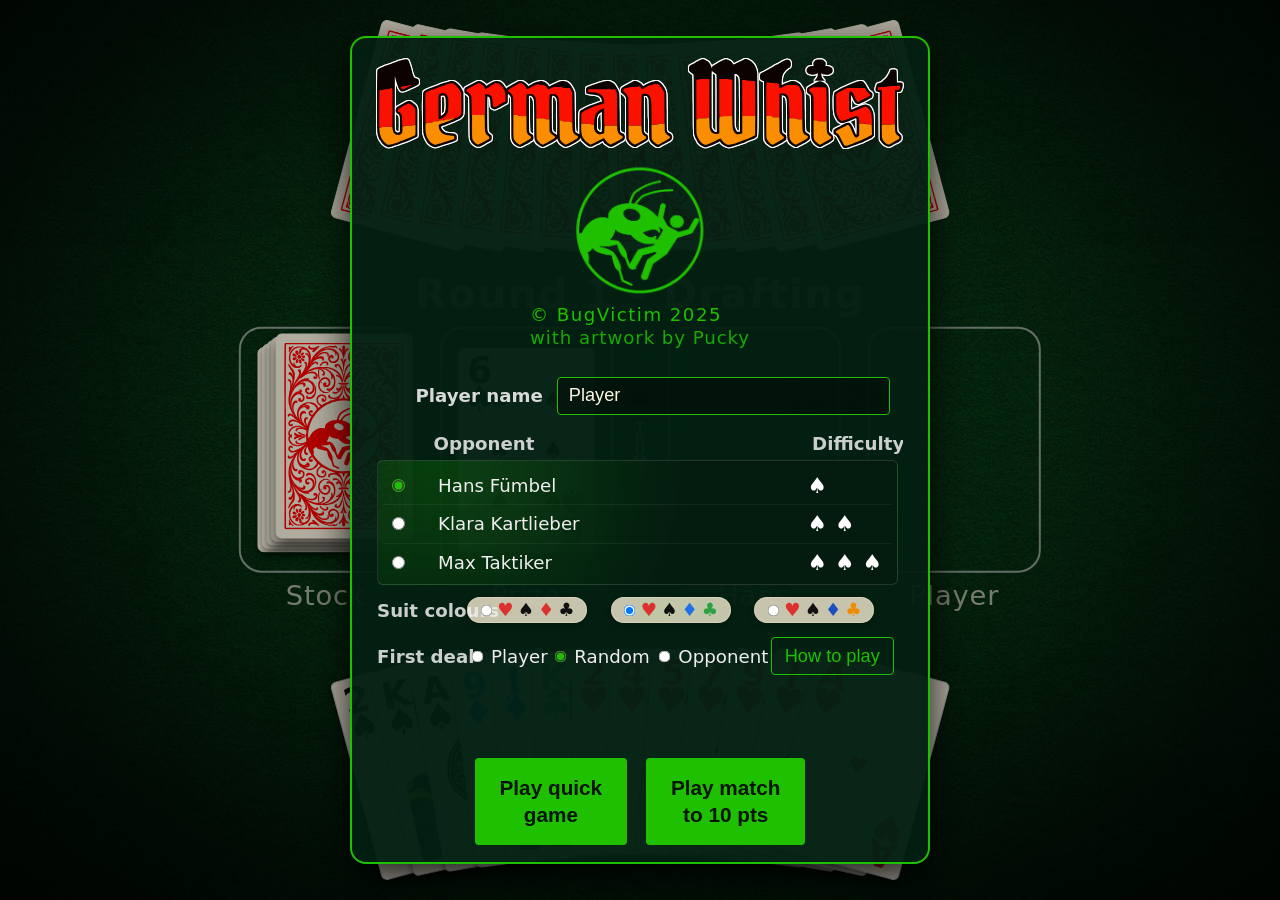
==== commit 851216af: "Play shove SFX at prize-slide start" ====
--- a/Index.html
+++ b/Index.html
@@ -2010,9 +2010,9 @@
 
           const startPrizeSlide = () => {
             if (nowPhaseIsDraw && this.game.prizeCard) {
+              this.playSfx(this.sfx?.cardShove2);
               this.animatePrizeToSlot(() => {
                 window.__delayPrizeReveal = false;
-                this.playSfx(this.sfx?.cardShove2);
                 afterAllAnimations();
               });
             } else {
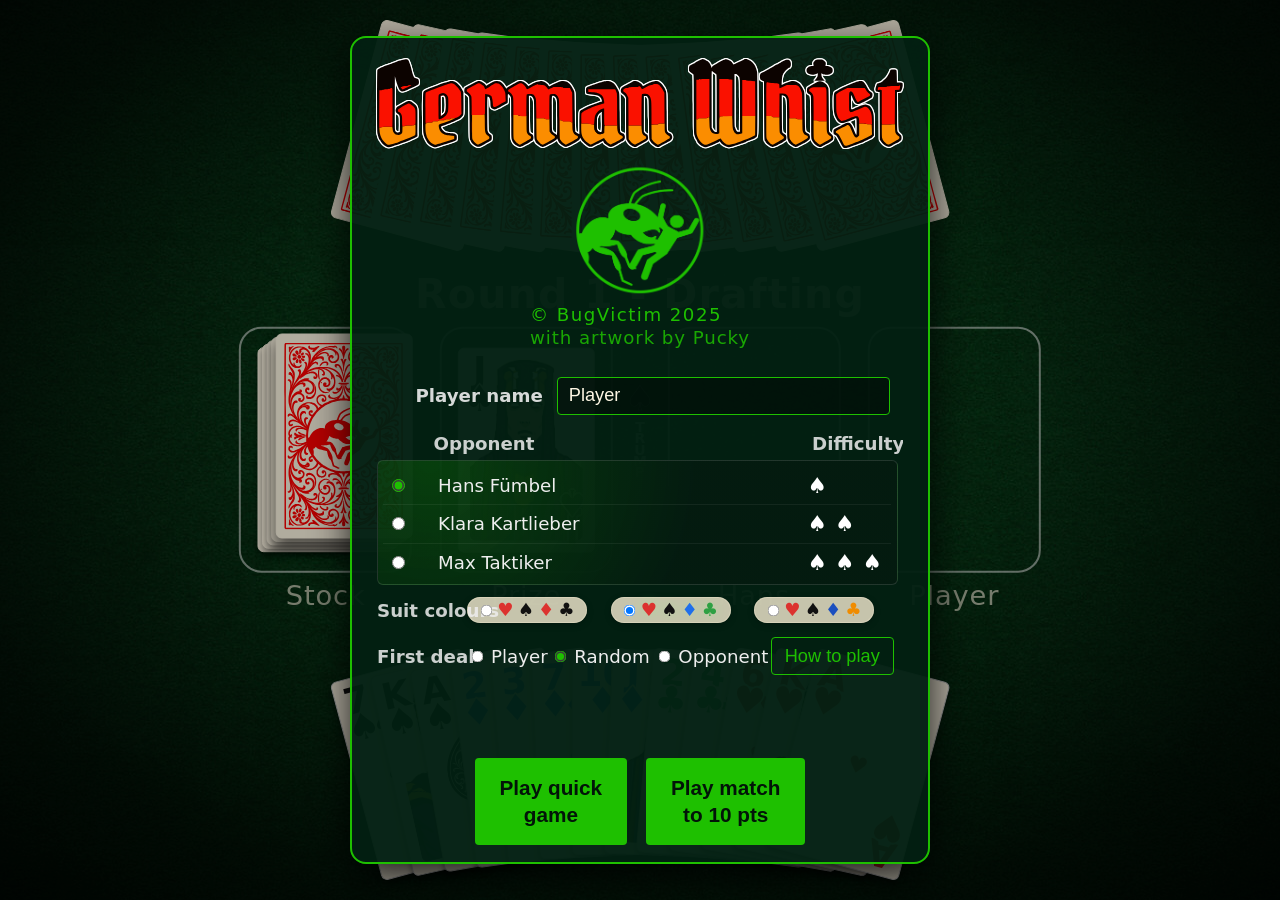
==== commit bacb4da9: "Add win/lose arpeggio jingle" ====
--- a/Index.html
+++ b/Index.html
@@ -659,6 +659,10 @@
         this.aiMatchScore = 0;
         this.matchHistory = []; // Array of {playerTricks, aiTricks, playerPoints, aiPoints}
 
+        // WebAudio (for win/lose jingle)
+        this.audioCtx = null;
+        this.playedEndJingle = false;
+
         // SFX
         this.sfx = {
           cardPlace2: new Audio("card-place-2.ogg"),
@@ -739,6 +743,64 @@
           const p = audio.play();
           if (p && typeof p.catch === "function") p.catch(() => {});
         } catch (e) { /* ignore */ }
+      }
+
+      ensureAudioContext() {
+        if (!this.audioCtx) {
+          const AC = window.AudioContext || window.webkitAudioContext;
+          if (AC) this.audioCtx = new AC();
+        }
+
+        if (this.audioCtx && this.audioCtx.state === "suspended") {
+          try {
+            this.audioCtx.resume().catch(() => {});
+          } catch (e) { /* ignore */ }
+        }
+        return this.audioCtx;
+      }
+
+      playEndArpeggio({ reverse }) {
+        const ctx = this.ensureAudioContext();
+        if (!ctx) return;
+
+        const now = ctx.currentTime;
+
+        // "Extra life" arpeggio sequence (Hz)
+        const notes = [
+          261.63, 329.63, 392.00, 523.25, 659.25,
+          440.00, 523.25, 698.46, 587.33, 349.23,
+          698.46, 587.33, 349.23, 698.46, 493.88,
+          587.33, 783.99, 493.88, 659.25, 392.00,
+          493.88, 659.25, 392.00, 523.25
+        ];
+
+        const seq = reverse ? [...notes].reverse() : notes;
+
+        const noteGap = 0.1;
+        const noteDur = 0.09;
+        const totalTime = seq.length * noteGap;
+
+        const gainNode = ctx.createGain();
+        gainNode.connect(ctx.destination);
+
+        const peak = 0.22;
+        gainNode.gain.setValueAtTime(0.0001, now);
+        gainNode.gain.linearRampToValueAtTime(peak, now + 0.02);
+        gainNode.gain.exponentialRampToValueAtTime(0.0001, now + totalTime + 0.12);
+
+        seq.forEach((freq, index) => {
+          const t = now + index * noteGap;
+          const osc = ctx.createOscillator();
+          osc.type = "triangle";
+          osc.frequency.setValueAtTime(freq, t);
+          osc.connect(gainNode);
+          osc.start(t);
+          osc.stop(t + noteDur);
+        });
+
+        setTimeout(() => {
+          try { gainNode.disconnect(); } catch (_) {}
+        }, (totalTime + 0.25) * 1000);
       }
 
       bindStartOverlay() {
@@ -1027,6 +1089,12 @@
         // Determine winner
         const winnerIsPlayer = playerTricks > aiTricks;
         const winnerIsAi = aiTricks > playerTricks;
+
+        const shouldPlayEndJingle = !isMatch || matchOver;
+        if (shouldPlayEndJingle && !this.playedEndJingle) {
+          this.playedEndJingle = true;
+          this.playEndArpeggio({ reverse: !winnerIsPlayer });
+        }
 
         const scopeWord = (isMatch && matchOver) ? "match" : "game";
 
@@ -1243,6 +1311,7 @@
 
       startNewGame() {
         this.game.startNewGame();
+        this.playedEndJingle = false;
 
         // Apply first-deal preference (who deals first). In Whist, non-dealer leads.
         const pickInitialDealer = () => {
@@ -1598,6 +1667,9 @@
         if (this.overlayActive) return;
         if (this.game.turn !== "player") return;
         if (this.animating) return;
+
+        // Unlock WebAudio on first player interaction so win/lose jingle can play later.
+        this.ensureAudioContext();
 
         const legal = this.game.getLegalMovesFor("player");
         if (!legal.includes(idx)) {
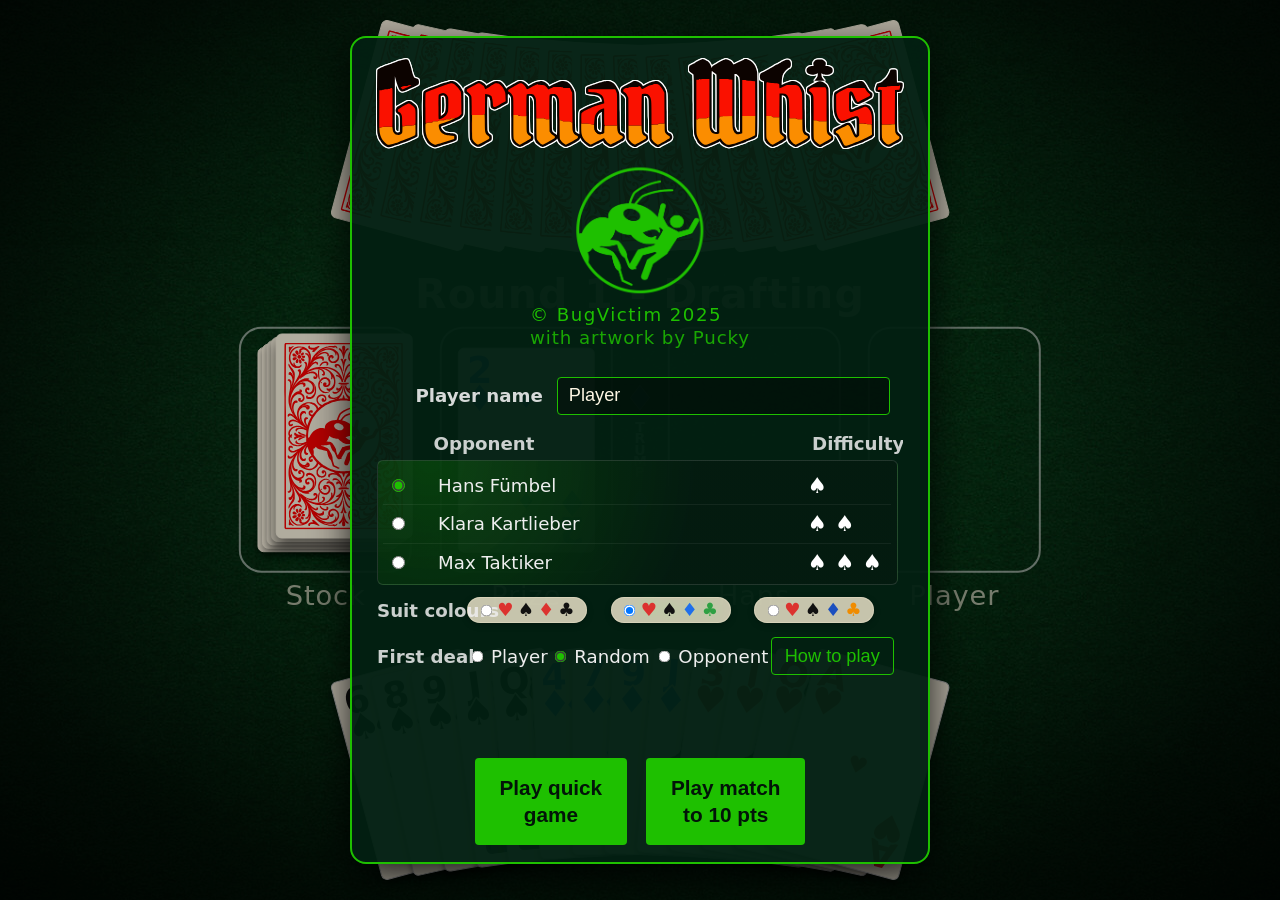
==== commit 82352946: "Play end jingle each round" ====
--- a/Index.html
+++ b/Index.html
@@ -1090,8 +1090,7 @@
         const winnerIsPlayer = playerTricks > aiTricks;
         const winnerIsAi = aiTricks > playerTricks;
 
-        const shouldPlayEndJingle = !isMatch || matchOver;
-        if (shouldPlayEndJingle && !this.playedEndJingle) {
+        if (!this.playedEndJingle) {
           this.playedEndJingle = true;
           this.playEndArpeggio({ reverse: !winnerIsPlayer });
         }
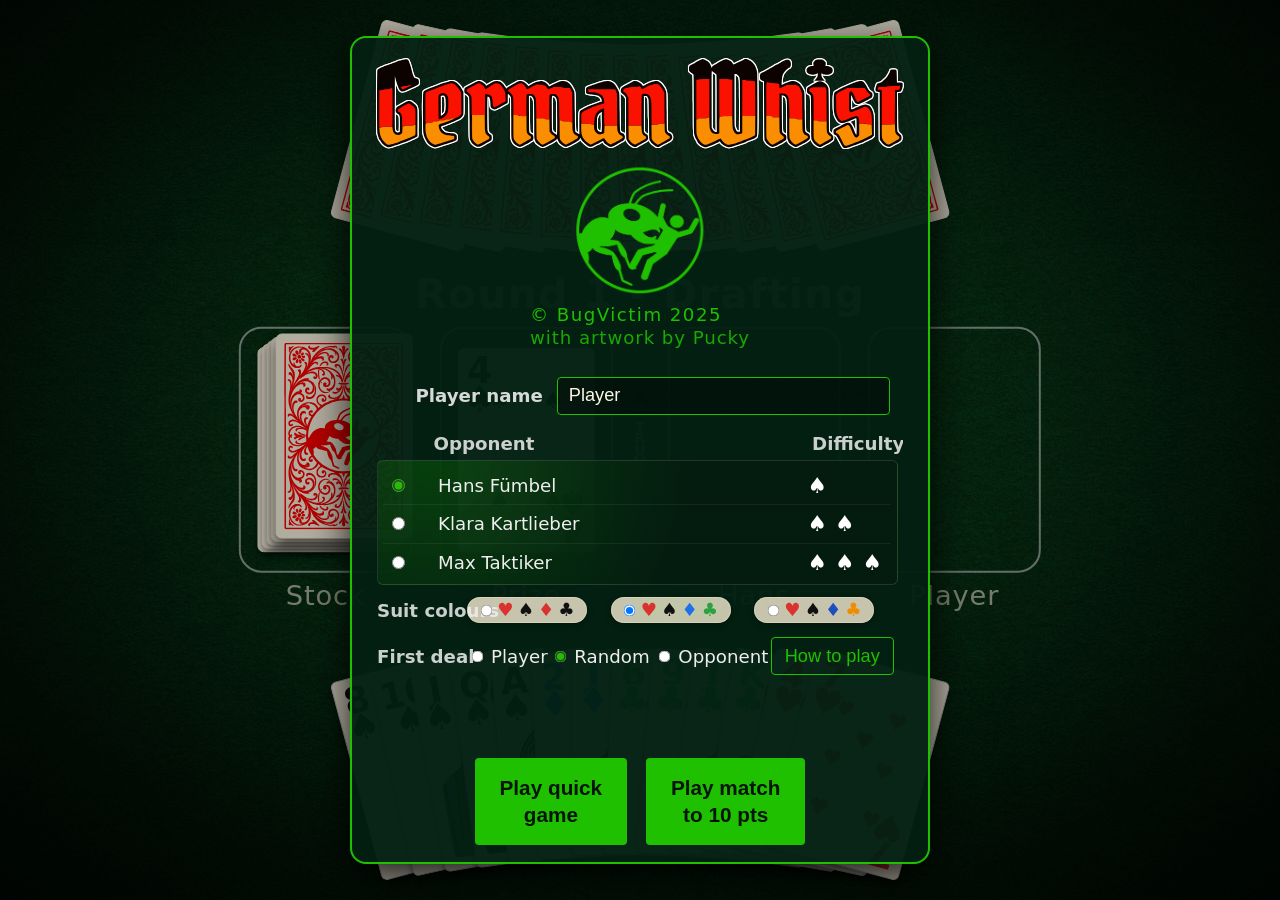
==== commit dec6c197: "Make loss jingle minor and slower" ====
--- a/Index.html
+++ b/Index.html
@@ -759,31 +759,38 @@
         return this.audioCtx;
       }
 
-      playEndArpeggio({ reverse }) {
+      playEndArpeggio({ outcome } = {}) {
         const ctx = this.ensureAudioContext();
         if (!ctx) return;
 
         const now = ctx.currentTime;
 
-        // "Extra life" arpeggio sequence (Hz)
-        const notes = [
-          261.63, 329.63, 392.00, 523.25, 659.25,
-          440.00, 523.25, 698.46, 587.33, 349.23,
-          698.46, 587.33, 349.23, 698.46, 493.88,
-          587.33, 783.99, 493.88, 659.25, 392.00,
-          493.88, 659.25, 392.00, 523.25
-        ];
-
-        const seq = reverse ? [...notes].reverse() : notes;
-
-        const noteGap = 0.1;
-        const noteDur = 0.09;
+        const kind = (outcome === "lose") ? "lose" : "win";
+
+        // Win: upbeat "extra life" arpeggio sequence (Hz)
+        // Lose: slower, lower-octave minor arpeggio (Option A)
+        const seq = (kind === "lose")
+          ? [
+            220.00, 261.63, 329.63, 440.00,
+            329.63, 261.63, 220.00,
+            196.00
+          ]
+          : [
+            261.63, 329.63, 392.00, 523.25, 659.25,
+            440.00, 523.25, 698.46, 587.33, 349.23,
+            698.46, 587.33, 349.23, 698.46, 493.88,
+            587.33, 783.99, 493.88, 659.25, 392.00,
+            493.88, 659.25, 392.00, 523.25
+          ];
+
+        const noteGap = (kind === "lose") ? 0.14 : 0.1;
+        const noteDur = (kind === "lose") ? 0.12 : 0.09;
         const totalTime = seq.length * noteGap;
 
         const gainNode = ctx.createGain();
         gainNode.connect(ctx.destination);
 
-        const peak = 0.22;
+        const peak = (kind === "lose") ? 0.18 : 0.22;
         gainNode.gain.setValueAtTime(0.0001, now);
         gainNode.gain.linearRampToValueAtTime(peak, now + 0.02);
         gainNode.gain.exponentialRampToValueAtTime(0.0001, now + totalTime + 0.12);
@@ -791,7 +798,7 @@
         seq.forEach((freq, index) => {
           const t = now + index * noteGap;
           const osc = ctx.createOscillator();
-          osc.type = "triangle";
+          osc.type = (kind === "lose") ? "sine" : "triangle";
           osc.frequency.setValueAtTime(freq, t);
           osc.connect(gainNode);
           osc.start(t);
@@ -1092,7 +1099,7 @@
 
         if (!this.playedEndJingle) {
           this.playedEndJingle = true;
-          this.playEndArpeggio({ reverse: !winnerIsPlayer });
+          this.playEndArpeggio({ outcome: winnerIsPlayer ? "win" : "lose" });
         }
 
         const scopeWord = (isMatch && matchOver) ? "match" : "game";
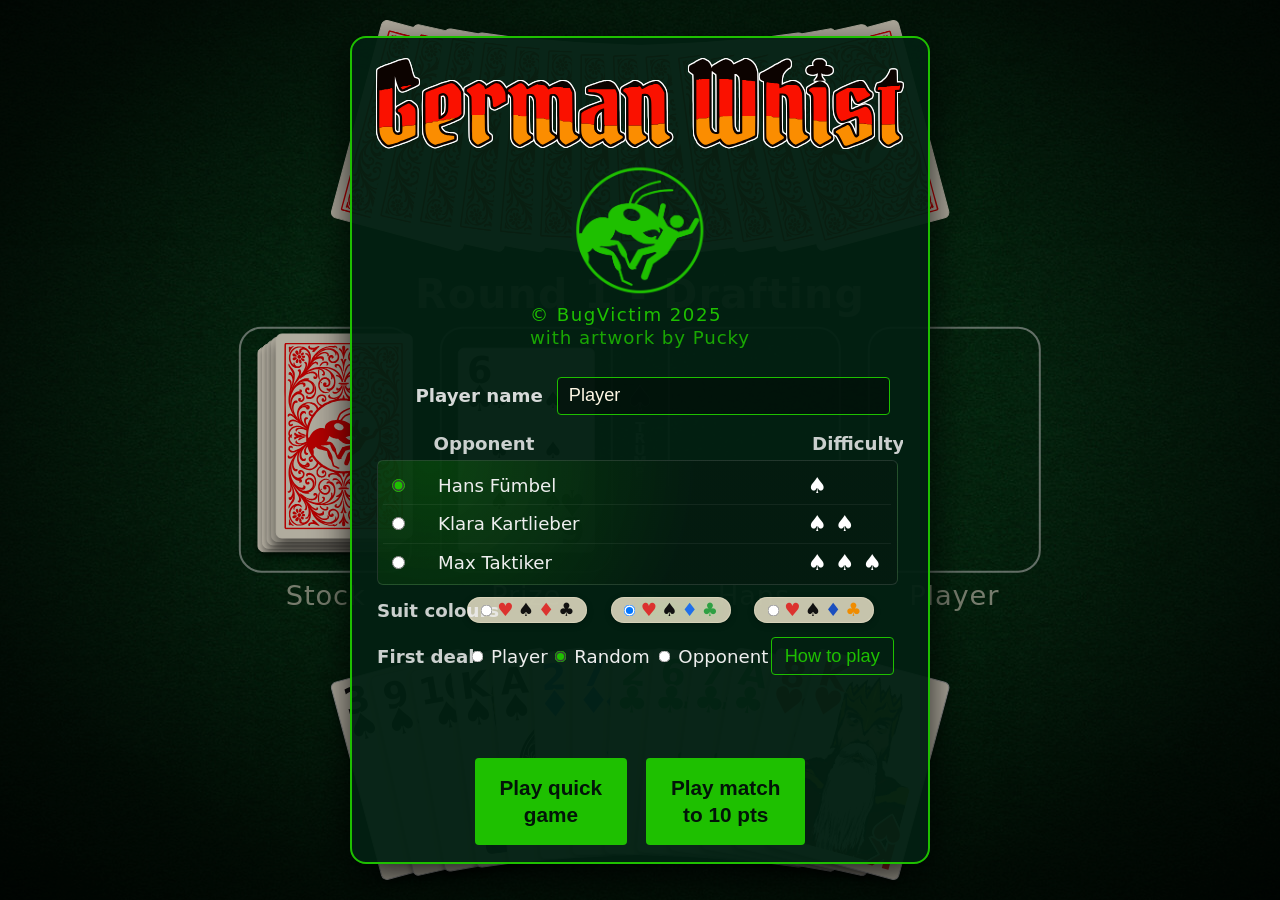
==== commit 9bfe7ad9: "Use diminished arpeggios on loss" ====
--- a/Index.html
+++ b/Index.html
@@ -767,13 +767,22 @@
 
         const kind = (outcome === "lose") ? "lose" : "win";
 
+        const midiToFreq = (m) => 440 * Math.pow(2, (m - 69) / 12);
+
         // Win: upbeat "extra life" arpeggio sequence (Hz)
-        // Lose: slower, lower-octave minor arpeggio (Option A)
+        // Lose: same tempo + timbre, but diminished arpeggios
         const seq = (kind === "lose")
           ? [
-            220.00, 261.63, 329.63, 440.00,
-            329.63, 261.63, 220.00,
-            196.00
+            // 6 diminished-7 arpeggios (4 notes each) stepping down by semitone
+            // C°7, B°7, Bb°7, A°7, Ab°7, G°7
+            ...[
+              60, 63, 66, 69,
+              59, 62, 65, 68,
+              58, 61, 64, 67,
+              57, 60, 63, 66,
+              56, 59, 62, 65,
+              55, 58, 61, 64
+            ].map(midiToFreq)
           ]
           : [
             261.63, 329.63, 392.00, 523.25, 659.25,
@@ -783,14 +792,16 @@
             493.88, 659.25, 392.00, 523.25
           ];
 
-        const noteGap = (kind === "lose") ? 0.14 : 0.1;
-        const noteDur = (kind === "lose") ? 0.12 : 0.09;
+        // Keep loss the same tempo as win
+        const noteGap = 0.1;
+        const noteDur = 0.09;
         const totalTime = seq.length * noteGap;
 
         const gainNode = ctx.createGain();
         gainNode.connect(ctx.destination);
 
-        const peak = (kind === "lose") ? 0.18 : 0.22;
+        // Keep loss the same loudness curve as win
+        const peak = 0.22;
         gainNode.gain.setValueAtTime(0.0001, now);
         gainNode.gain.linearRampToValueAtTime(peak, now + 0.02);
         gainNode.gain.exponentialRampToValueAtTime(0.0001, now + totalTime + 0.12);
@@ -798,7 +809,8 @@
         seq.forEach((freq, index) => {
           const t = now + index * noteGap;
           const osc = ctx.createOscillator();
-          osc.type = (kind === "lose") ? "sine" : "triangle";
+          // Keep loss the same timbre as win
+          osc.type = "triangle";
           osc.frequency.setValueAtTime(freq, t);
           osc.connect(gainNode);
           osc.start(t);
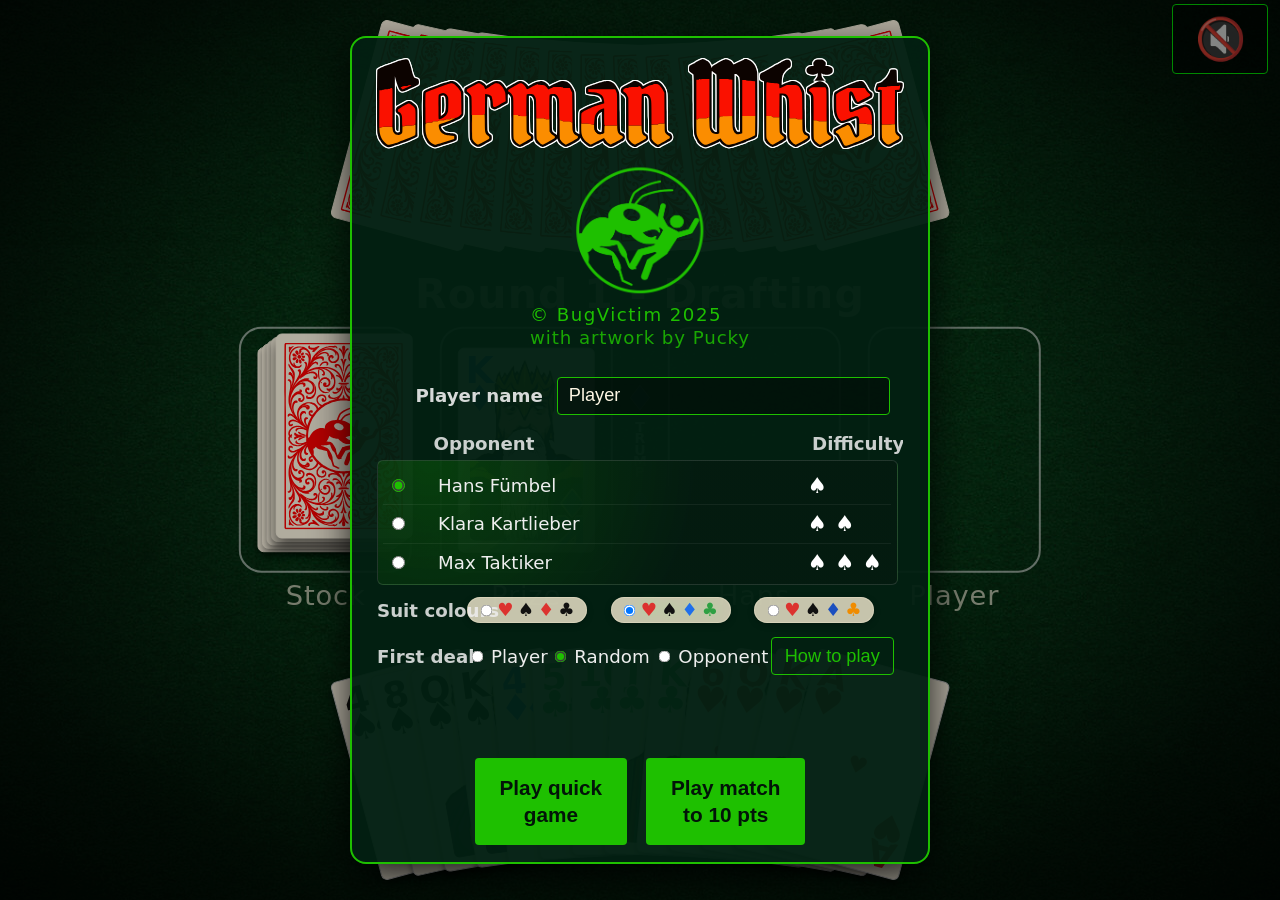
==== commit 05970bd6: "Add sound toggle and match UX tweaks" ====
--- a/Index.html
+++ b/Index.html
@@ -61,7 +61,9 @@
       <div id="player-won" class="won-stack"></div>
     </div>
 
-    <div id="controls"></div>
+    <div id="controls">
+      <button id="btn-sound" type="button" class="icon-btn" aria-label="Toggle sound" aria-pressed="true" title="Sound: muted">🔇</button>
+    </div>
   </div>
 
 <!-- START OVERLAY -->
@@ -659,9 +661,16 @@
         this.aiMatchScore = 0;
         this.matchHistory = []; // Array of {playerTricks, aiTricks, playerPoints, aiPoints}
 
+        // Match dealer alternation (set on first game, then flips each game)
+        this._matchDealer = null;
+
         // WebAudio (for win/lose jingle)
         this.audioCtx = null;
         this.playedEndJingle = false;
+
+        // Global sound toggle (SFX + WebAudio)
+        // Default muted unless user has explicitly chosen otherwise.
+        this.soundMuted = true;
 
         // SFX
         this.sfx = {
@@ -675,6 +684,14 @@
         this.sfx.cardShove2.preload = "auto";
         this.sfx.cardShove2.volume = 0.25;
         try { this.sfx.cardShove2.load(); } catch (e) { /* ignore */ }
+
+        // Load saved sound setting if available
+        try {
+          const savedMuted = localStorage.getItem("gw_soundMuted");
+          if (savedMuted != null) this.soundMuted = (savedMuted === "1");
+        } catch (e) { /* ignore */ }
+
+        this.applySoundMuted();
 
         // Load saved settings if available
         try {
@@ -736,7 +753,47 @@
         requestAnimationFrame(() => this.positionTrumpMarker());
       }
 
+      applySoundMuted() {
+        const muted = !!this.soundMuted;
+
+        // HTMLAudioElement SFX
+        try {
+          if (this.sfx) {
+            for (const k of Object.keys(this.sfx)) {
+              const a = this.sfx[k];
+              if (a && typeof a === "object") a.muted = muted;
+            }
+          }
+        } catch (e) { /* ignore */ }
+
+        // UI button state
+        const btn = document.getElementById("btn-sound");
+        if (btn) {
+          btn.textContent = muted ? "🔇" : "🔊";
+          btn.setAttribute("aria-pressed", muted ? "true" : "false");
+          btn.title = muted ? "Sound: muted" : "Sound: on";
+          btn.classList.toggle("muted", muted);
+
+          if (!btn.__gwBound) {
+            btn.__gwBound = true;
+            btn.addEventListener("click", () => {
+              this.setSoundMuted(!this.soundMuted);
+              // On unmute, attempt to unlock/resume WebAudio in the same gesture.
+              if (!this.soundMuted) this.ensureAudioContext();
+            });
+          }
+        }
+
+        try { localStorage.setItem("gw_soundMuted", muted ? "1" : "0"); } catch (e) { /* ignore */ }
+      }
+
+      setSoundMuted(muted) {
+        this.soundMuted = !!muted;
+        this.applySoundMuted();
+      }
+
       playSfx(audio) {
+        if (this.soundMuted) return;
         if (!audio) return;
         try {
           audio.currentTime = 0;
@@ -760,6 +817,7 @@
       }
 
       playEndArpeggio({ outcome } = {}) {
+        if (this.soundMuted) return;
         const ctx = this.ensureAudioContext();
         if (!ctx) return;
 
@@ -1038,9 +1096,17 @@
       }
 
       cheatEndGameRandom() {
-        const total = 13;
-        const playerTricks = Math.floor(Math.random() * (total + 1));
-        const aiTricks = total - playerTricks;
+        // Cheat key: produce a realistic close scoreline.
+        // Only allow 7–6 or 8–5, and randomly assign who gets the higher tricks.
+        const options = [
+          [7, 6],
+          [8, 5]
+        ];
+
+        const pick = options[(Math.random() * options.length) | 0];
+        const swap = Math.random() < 0.5;
+        const playerTricks = swap ? pick[1] : pick[0];
+        const aiTricks = swap ? pick[0] : pick[1];
 
         // Force the score-phase counters used by the results overlay.
         if (!this.game.scoreScorePhase) this.game.scoreScorePhase = { player: 0, ai: 0 };
@@ -1150,10 +1216,20 @@
             this.matchHistory.forEach((round, idx) => {
               table += `<tr><td>${idx + 1}</td><td>${round.playerPoints}</td><td>${round.aiPoints}</td></tr>`;
             });
-            table += `<tr style="font-weight:700;"><td>Total</td><td>${this.playerMatchScore}</td><td>${this.aiMatchScore}</td></tr>`;
-            table += '</tbody></table>';
+            table += '</tbody>';
+            table += `<tfoot><tr><td>Total</td><td>${this.playerMatchScore}</td><td>${this.aiMatchScore}</td></tr></tfoot>`;
+            table += '</table>';
             resultsMatchTable.innerHTML = table;
             resultsMatchTable.style.display = 'block';
+
+            // When the table becomes scrollable, keep the newest round visible.
+            requestAnimationFrame(() => {
+              const tbody = resultsMatchTable.querySelector('tbody');
+              if (tbody) {
+                tbody.scrollTop = tbody.scrollHeight;
+                requestAnimationFrame(() => { tbody.scrollTop = tbody.scrollHeight; });
+              }
+            });
           } else {
             resultsMatchTable.style.display = 'none';
           }
@@ -1200,7 +1276,12 @@
             this.playerMatchScore = 0;
             this.aiMatchScore = 0;
             this.matchHistory = [];
+            this._matchDealer = null;
             this.hideGameResults({ hideOverlay: false });
+
+            // Clear the old board state (won-trick tokens, played cards, etc)
+            // while the start overlay is visible.
+            this.startNewGame();
           };
         }
       }
@@ -1331,14 +1412,32 @@
         this.game.startNewGame();
         this.playedEndJingle = false;
 
-        // Apply first-deal preference (who deals first). In Whist, non-dealer leads.
-        const pickInitialDealer = () => {
+        // Dealer selection:
+        // - Quick games: respect the first-deal preference each time.
+        // - Matches: first-deal preference applies only to the first game;
+        //   then dealer alternates every game.
+        const isMatch = this.matchMode === "match";
+        const gamesPlayedInMatch = (isMatch && Array.isArray(this.matchHistory)) ? this.matchHistory.length : 0;
+
+        const pickDealerFromPreference = () => {
           if (this.firstDealMode === "player") return "player";
           if (this.firstDealMode === "opponent") return "ai";
           return Math.random() < 0.5 ? "player" : "ai";
         };
 
-        const dealer = pickInitialDealer();
+        let dealer;
+        if (isMatch) {
+          if (gamesPlayedInMatch === 0 || !this._matchDealer) {
+            dealer = pickDealerFromPreference();
+          } else {
+            dealer = (this._matchDealer === "player") ? "ai" : "player";
+          }
+          this._matchDealer = dealer;
+        } else {
+          dealer = pickDealerFromPreference();
+          this._matchDealer = null;
+        }
+
         const leader = dealer === "player" ? "ai" : "player"; // non-dealer leads first trick
 
         this.game.leader = leader;
--- a/gw.css
+++ b/gw.css
@@ -647,6 +647,34 @@
     margin: 0;
     text-align: right;
     z-index: 50;
+  }
+
+  #controls .icon-btn {
+    width: calc(42px * var(--card-scale));
+    padding-left: 0;
+    padding-right: 0;
+    text-align: center;
+    font-size: calc(18px * var(--card-scale));
+    line-height: 1;
+
+    /* override global button styling */
+    background: rgba(0, 0, 0, 0.5);
+    border: 1px solid #00ff00;
+    color: #ffffff;
+  }
+
+  #controls .icon-btn:hover {
+    background: rgba(0, 0, 0, 0.5);
+    filter: drop-shadow(0 0 6px rgba(0, 255, 0, 0.22));
+  }
+
+  #controls .icon-btn:focus-visible {
+    outline: 1px solid #00ff00;
+    outline-offset: 2px;
+  }
+
+  #controls .icon-btn.muted {
+    opacity: 0.75;
   }
 
   button {
@@ -1467,12 +1495,15 @@
   #results-panel #results-match-table {
     margin: 0.55em 0;
     max-width: 90%;
+    width: min(26em, 90%);
   }
 
   #results-panel #results-match-table table {
     border-collapse: collapse;
     margin: 0 auto;
     font-size: 0.95em;
+    width: 100%;
+    table-layout: fixed;
   }
 
   #results-panel #results-match-table th,
@@ -1488,6 +1519,61 @@
 
   #results-panel #results-match-table td {
     background: rgba(0,0,0,0.2);
+  }
+
+  /* Fixed header/footer, scroll tbody after ~4 rows */
+  #results-panel #results-match-table thead,
+  #results-panel #results-match-table tbody,
+  #results-panel #results-match-table tfoot {
+    display: block;
+  }
+
+  #results-panel #results-match-table tbody {
+    /* If <=6 rows, this won't scroll; if >6, it becomes a scroller. */
+    max-height: calc(6 * 2.2em);
+    overflow-y: auto;
+    overflow-x: hidden;
+
+    /* nicer scrollbars (green scheme) */
+    scrollbar-width: thin;
+    scrollbar-color: rgba(30,192,0,0.9) rgba(0,0,0,0.35);
+  }
+
+  #results-panel #results-match-table tbody::-webkit-scrollbar {
+    width: 10px;
+  }
+
+  #results-panel #results-match-table tbody::-webkit-scrollbar-track {
+    background: rgba(0,0,0,0.35);
+    border-radius: 8px;
+  }
+
+  #results-panel #results-match-table tbody::-webkit-scrollbar-thumb {
+    background: linear-gradient(
+      to bottom,
+      rgba(30,192,0,1),
+      rgba(20,140,0,1)
+    );
+    border-radius: 8px;
+    border: 2px solid rgba(0,0,0,0.35);
+  }
+
+  #results-panel #results-match-table tbody::-webkit-scrollbar-thumb:hover {
+    background: linear-gradient(
+      to bottom,
+      rgba(50,220,50,1),
+      rgba(30,180,30,1)
+    );
+  }
+
+  #results-panel #results-match-table tr {
+    display: table;
+    width: 100%;
+    table-layout: fixed;
+  }
+
+  #results-panel #results-match-table tfoot td {
+    font-weight: 700;
   }
 
   /* Results score ruler (tricks + points + markers) */
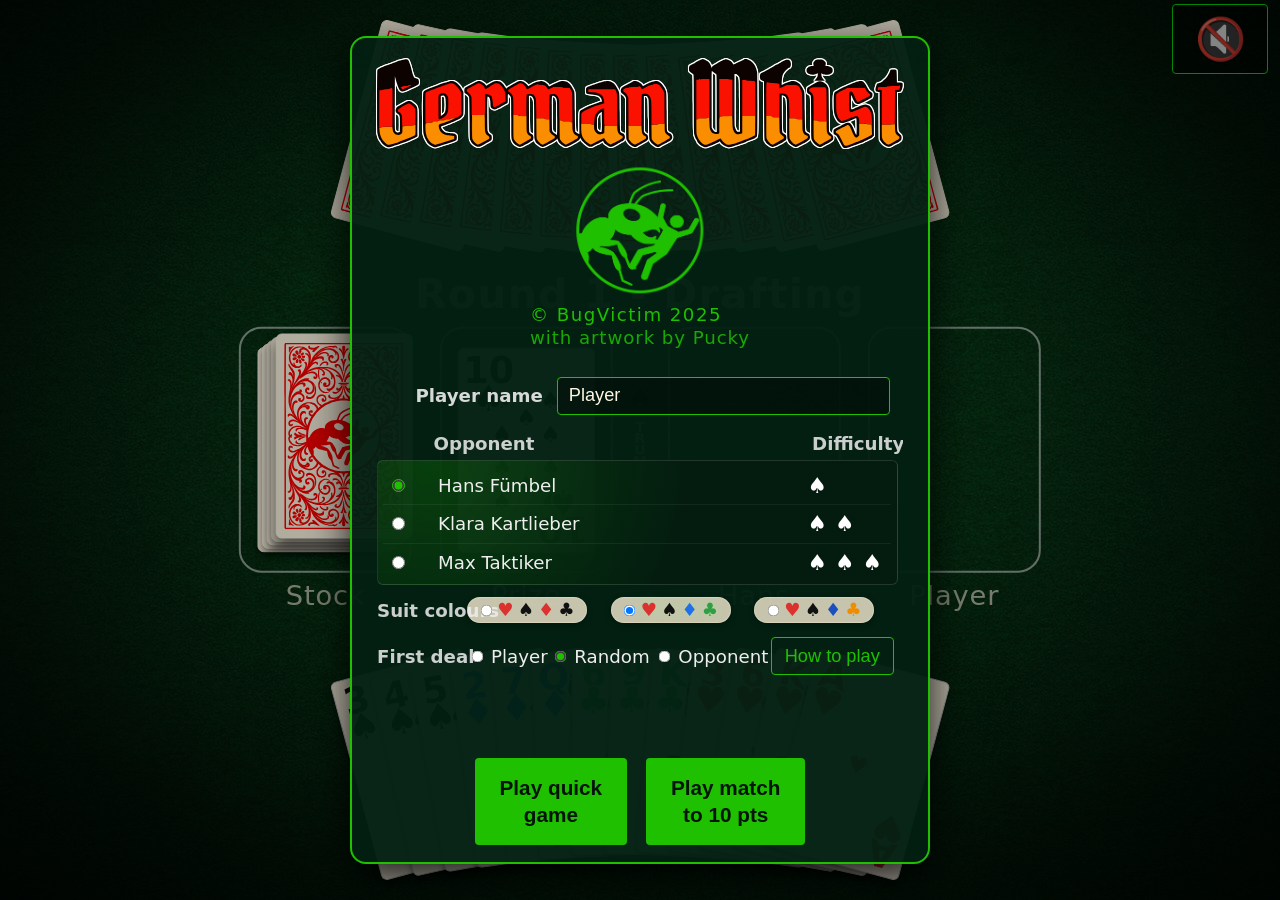
==== commit fcfd1a88: "Disable cheat key" ====
--- a/Index.html
+++ b/Index.html
@@ -1082,17 +1082,6 @@
           }
         });
 
-        // Cheat key for testing: press 'p' to force game over with a random
-        // split of 13 scoring-phase tricks, then show the results overlay.
-        document.addEventListener("keydown", (ev) => {
-          if (ev.key !== "p" && ev.key !== "P") return;
-          if (ev.defaultPrevented) return;
-          if (this.overlayActive) return;
-          if (this.animating) return;
-
-          ev.preventDefault();
-          this.cheatEndGameRandom();
-        });
       }
 
       cheatEndGameRandom() {
